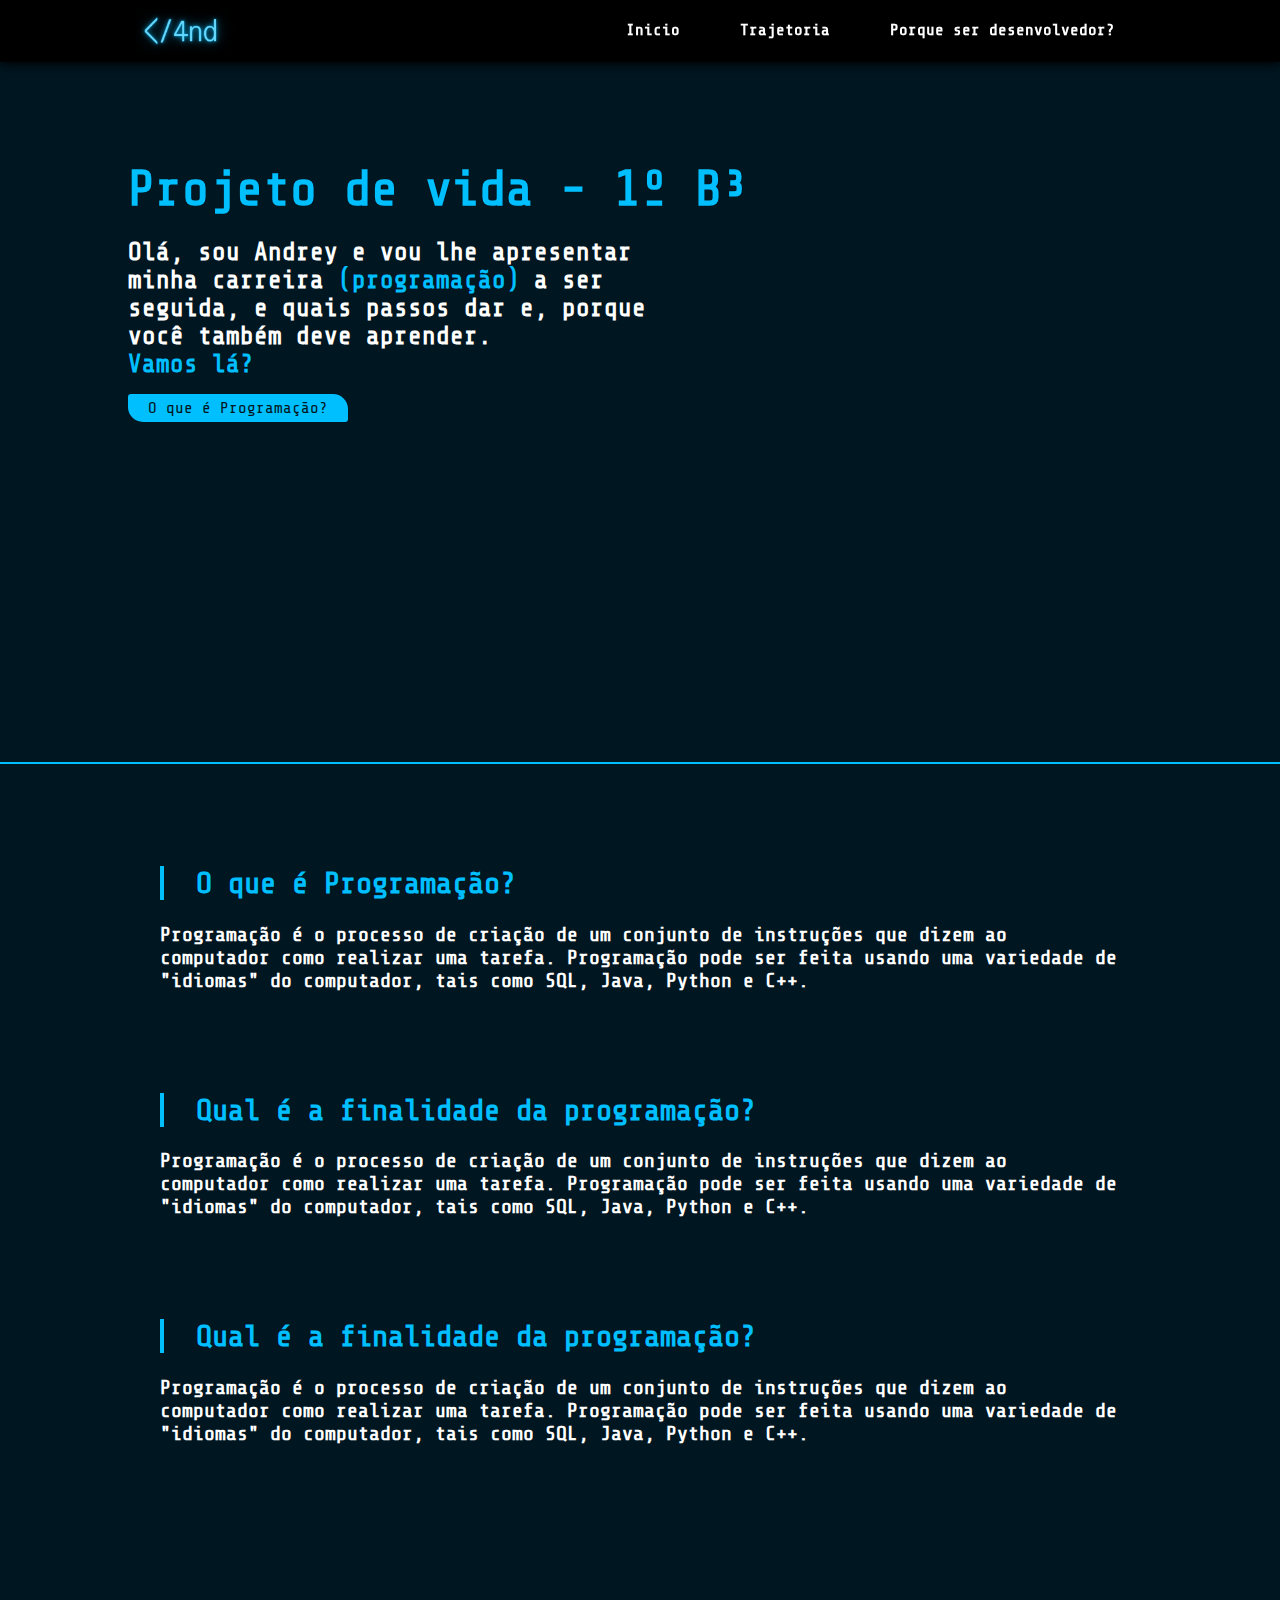
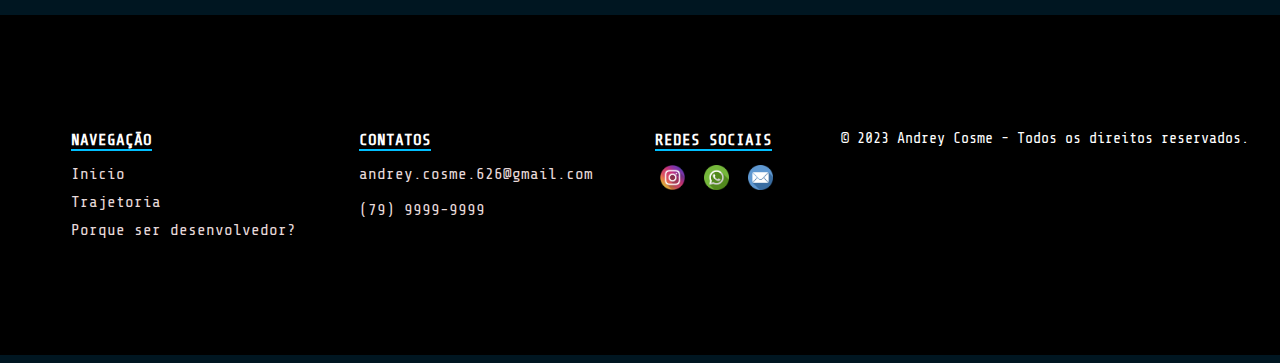
==== index.html @ e01db79d ":)" ====
<!DOCTYPE html>
<html lang="en">

<head>
  <meta charset="UTF-8">
  <meta name="viewport" content="width=device-width, initial-scale=1.0">
  <link rel="stylesheet" href="./assets/css/style.min.css">
  <title>Andrey - Inicio</title>
</head>

<body>
  <header class="container">
    <section class="row">
      <img src="./assets/images/4ndr3y.gif" alt="4ndr3y">
      <nav>
        <ul>
          <li>
            <a href="index.html">
              <b>
                Inicio
              </b>
            </a>
          </li>
          <li>
            <a href="trajetoria.html">
              <b>
                Trajetoria
              </b>
            </a>
          </li>
          <li>
            <a href="./porque-ser-dev.html">
              <b>
                Porque ser desenvolvedor?
              </b>
            </a>
          </li>
        </ul>
      </nav>
    </section>
  </header>

  <main class="container">
    <section class="row-flexbox">
      <div class="Background-home">
        <div class="group">
          <hgroup class="text">
            <h1>
              Projeto de vida - 1º B³
            </h1>
            <h2>
              Olá, sou Andrey e vou lhe apresentar minha carreira <a>(programação)</a> a ser seguida, e quais passos dar
              e, porque você também deve aprender.<br>
              <a>Vamos lá?</a>
            </h2>
            <a class="btn btn-blue" href="#ancora-1">
              O que é Programação?
            </a>
          </hgroup>
        </div>
      </div>
      <hgroup class="O-que-é-programação">
        <h1 id="ancora-1">
          <div></div>
          <a>
            &nbsp O que é Programação?
          </a>
        </h1>
        <h2>
          Programação é o processo de criação de um conjunto de instruções que dizem ao computador como realizar uma
          tarefa. Programação pode ser feita usando uma variedade de "idiomas" do computador, tais como SQL, Java,
          Python e C++.
        </h2>
      </hgroup>
      <hgroup class="Qual-finalidade">
        <h1>
          <a>
            &nbsp Qual é a finalidade da programação?
          </a>
        </h1>
        <h2>
          Programação é o processo de criação de um conjunto de instruções que dizem ao computador como realizar uma
          tarefa. Programação pode ser feita usando uma variedade de "idiomas" do computador, tais como SQL, Java,
          Python e C++.
        </h2>
      </hgroup>
      <hgroup class="Qual-finalidade">
        <h1>
          <a>
            &nbsp Qual é a finalidade da programação?
          </a>
        </h1>
        <h2>
          Programação é o processo de criação de um conjunto de instruções que dizem ao computador como realizar uma
          tarefa. Programação pode ser feita usando uma variedade de "idiomas" do computador, tais como SQL, Java,
          Python e C++.
        </h2>
      </hgroup>
    </section>
  </main>

  <footer class="container">
    <section class="row">
      <nav id="Navegation">
        <ul>
          <p><b>NAVEGAÇÃO</b></p>
          <li>
            <a href="./index.html">
              Inicio
            </a>
          </li>
          <li>
            <a href="./trajetoria.html">
              Trajetoria
            </a>
          </li>
          <li>
            <a href="./porque-ser-dev.html">
              Porque ser desenvolvedor?
            </a>
          </li>
        </ul>
      </nav>

      <!-- Contatos -->
      <div id="Contacts">
        <p><b>CONTATOS</b></p>
        <a href="Andrey.cosme.626@gmail.com">
          <p>andrey.cosme.626@gmail.com</p>
        </a>
        <a href="(79) 9999-9999">
          <p>(79) 9999-9999</p>
        </a>
      </div>
      <!-- Social media -->
      <div id="Social-media">

        <p><b>REDES SOCIAIS</b></p>

        <!-- Instagram -->
        <a href="https://www.instagram.com/l4ndr3y/">
          <img src="./assets/images/instagram.png" alt="Instagram">
        </a>
        <!-- Whstssapp -->
        <a>
          <img src="./assets/images/whatsapp.png" alt="Whstssapp">
        </a>
        <!-- Email -->
        <a>
          <img src="./assets/images/email.png" alt="Email">
        </a>
      </div>

      <!-- Copyright -->
      <div id="Copyright">
        <p>© 2023 Andrey Cosme - Todos os direitos reservados.</p>
      </div>
    </section>
  </footer>
</body>

</html>
---- assets/css/style.min.css ----
﻿@import"https://fonts.googleapis.com/css2?family=Nanum+Gothic+Coding:wght@400;700&display=swap";@import"https://fonts.googleapis.com/css2?family=Oswald:wght@200;300;400;500&family=Source+Sans+3:wght@200;300;400&display=swap";@import"https://fonts.googleapis.com/css2?family=Oswald:wght@200;300;400;500&family=Share+Tech+Mono&family=Source+Sans+3:wght@200;300;400&display=swap";header{margin:-8px}header section{z-index:1000;display:flex;justify-content:space-around;background-color:#000;align-items:center;position:fixed;width:100%;top:auto;box-shadow:0 2px 10px #000}header section img{width:150px}header section nav ul{display:flex;flex-direction:row}header section nav ul li{margin:0 10px;padding:5px 20px;background:none;font-family:"Share Tech Mono",monospace;border-bottom:2px solid}header section nav ul li:hover{border-bottom:2px solid;border-color:#00bfff;transition:all ease-in;transition-delay:.2s}header section nav ul a b{font-family:"Share Tech Mono",monospace;color:#fff}main{padding:70px 0;margin:0 -8px}main .row-flexbox{flex-direction:row !important;display:flexbox !important}main .row-flexbox .Background-home{background-image:url("https://www.vucx.de/sites/default/files/2020-02/frontend.jpg");background-size:cover;width:100%;height:700px;border-bottom:2px solid;border-color:#00bfff}main .row-flexbox .Background-home .group{display:flex;justify-content:flex-start;margin-left:10%;align-items:center;height:60%}main .row-flexbox .Background-home .group .text{color:#fff;display:block;align-items:center;justify-content:center}main .row-flexbox .Background-home .group .text h1{color:#00bfff;font-size:50px;margin-bottom:0;font-family:"Share Tech Mono",monospace}main .row-flexbox .Background-home .group .text h2{width:550px;font-size:25px;font-family:"Share Tech Mono",monospace}main .row-flexbox .Background-home .group .text h2 a{color:#00bfff;font-family:"Share Tech Mono",monospace}main .row-flexbox .O-que-é-programação{margin-left:auto;margin-right:auto;width:75%;font-family:"Share Tech Mono",monospace}main .row-flexbox .O-que-é-programação h1 div{display:flexbox;height:80px;width:auto}main .row-flexbox .O-que-é-programação h1 a{color:#00bfff;font-size:30px;border-left:4px solid;border-color:#00bfff}main .row-flexbox .O-que-é-programação h2{color:#fff;font-size:20px;margin-bottom:100px}main .row-flexbox .Qual-finalidade{margin-left:auto;margin-right:auto;width:75%;font-family:"Share Tech Mono",monospace}main .row-flexbox .Qual-finalidade h1 div{display:flexbox;height:80px;width:auto}main .row-flexbox .Qual-finalidade h1 a{color:#00bfff;font-size:30px;border-left:4px solid;border-color:#00bfff}main .row-flexbox .Qual-finalidade h2{color:#fff;font-size:20px;margin-bottom:100px}.btn{padding:5px 20px;background-color:#00bfff;font-family:"Share Tech Mono",monospace;color:#001621;border-radius:3px 15px}.btn:hover{background-color:#20afdf}footer section{z-index:1000;padding:100px 0;justify-content:space-around;background-color:#000;align-items:start;margin:0 -8px 0 -8px}footer section #Navegation ul p b{color:#fff;border-bottom:2px solid;border-color:#00bfff;font-family:"Share Tech Mono",monospace}footer section #Navegation ul li{margin:10px 0}footer section #Navegation ul li a{color:#e7dada}footer #Contacts p b{color:#fff;border-bottom:2px solid;border-color:#00bfff;font-family:"Share Tech Mono",monospace}footer #Contacts a p{color:#e7dada;border-bottom:2px solid;border-color:#000}footer #Social-media{flex-direction:column;align-items:center}footer #Social-media p b{color:#fff;border-bottom:2px solid;border-color:#00bfff;font-family:"Share Tech Mono",monospace}footer #Social-media a{margin:5px 5px}footer #Social-media a img{width:25px}footer #Copyright p{color:#fff;font-size:15px}*{list-style:none;text-decoration:none;font-family:"Oswald",sans-serif;font-family:"Source Sans 3",sans-serif;font-family:"Share Tech Mono",monospace}.container{display:flex;flex-direction:column}.row{display:flex;flex-direction:row}body{background-color:#001621}/*# sourceMappingURL=style.min.css.map */
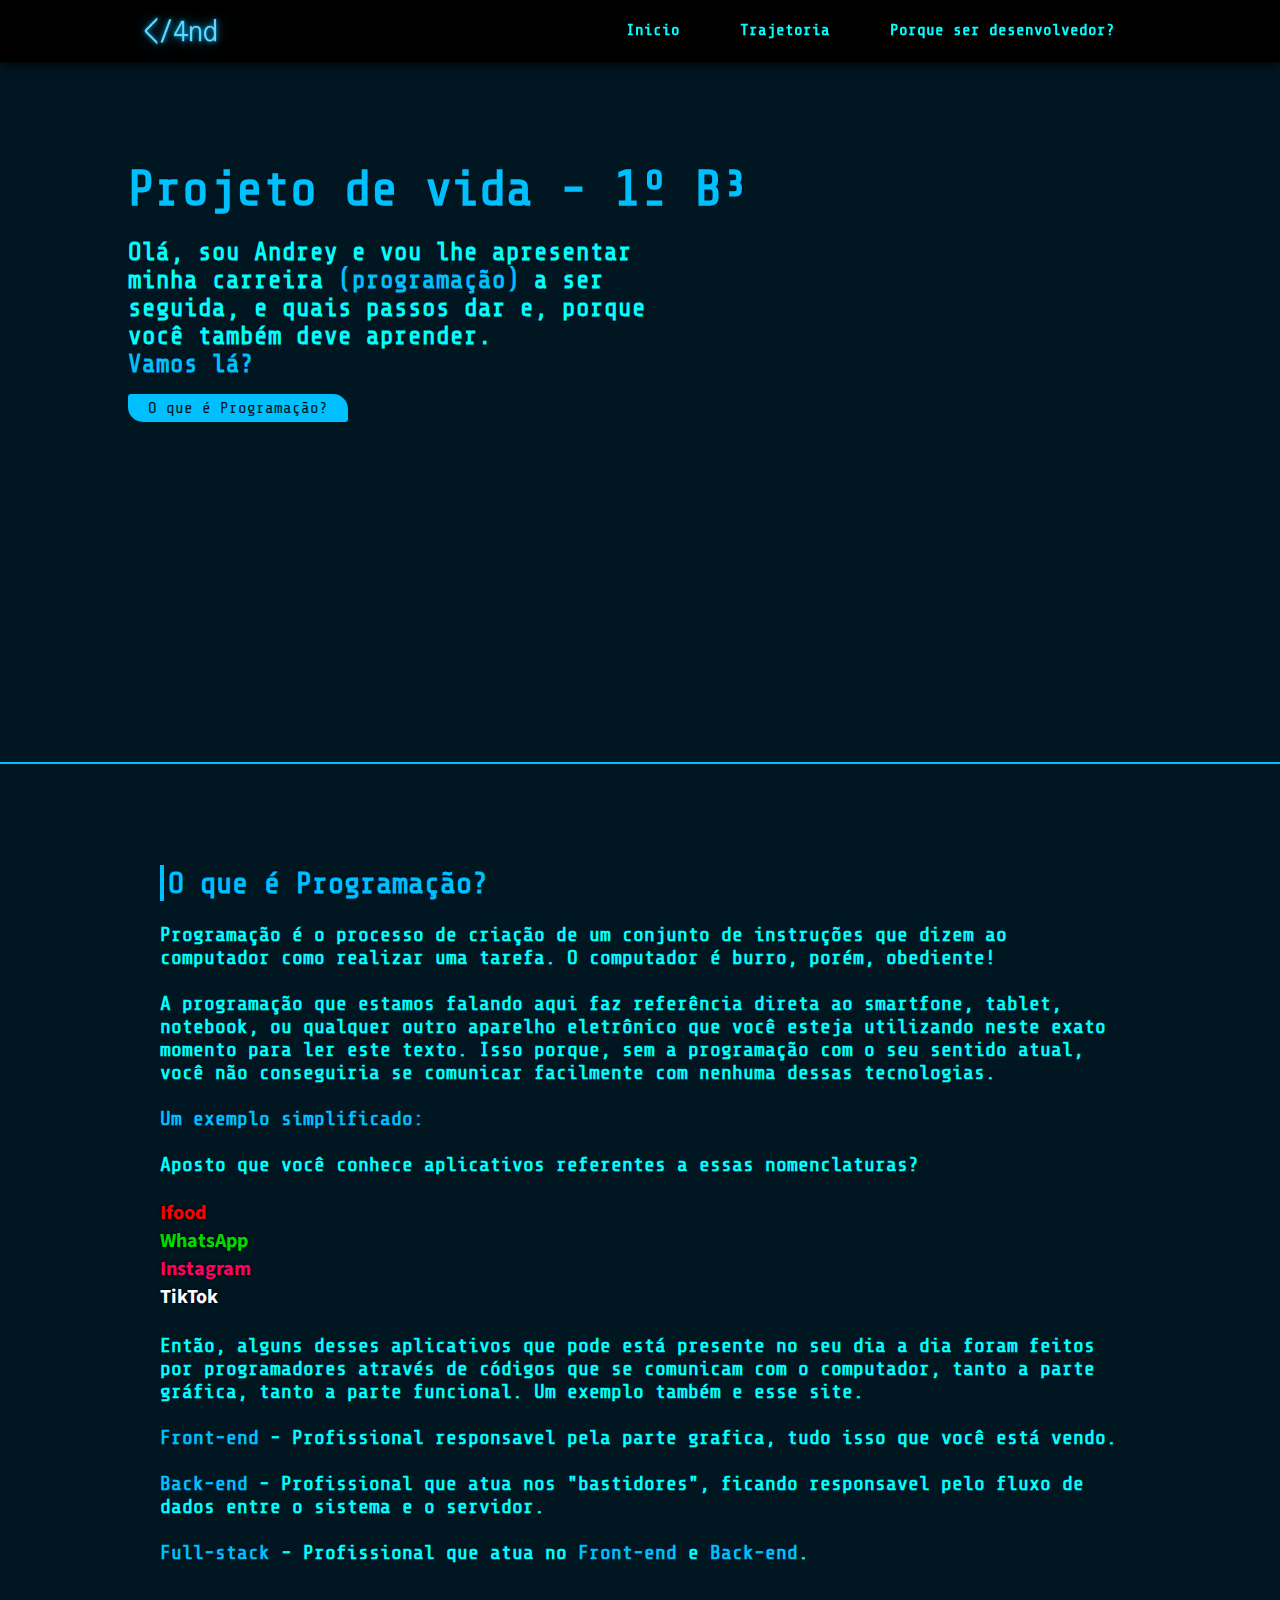
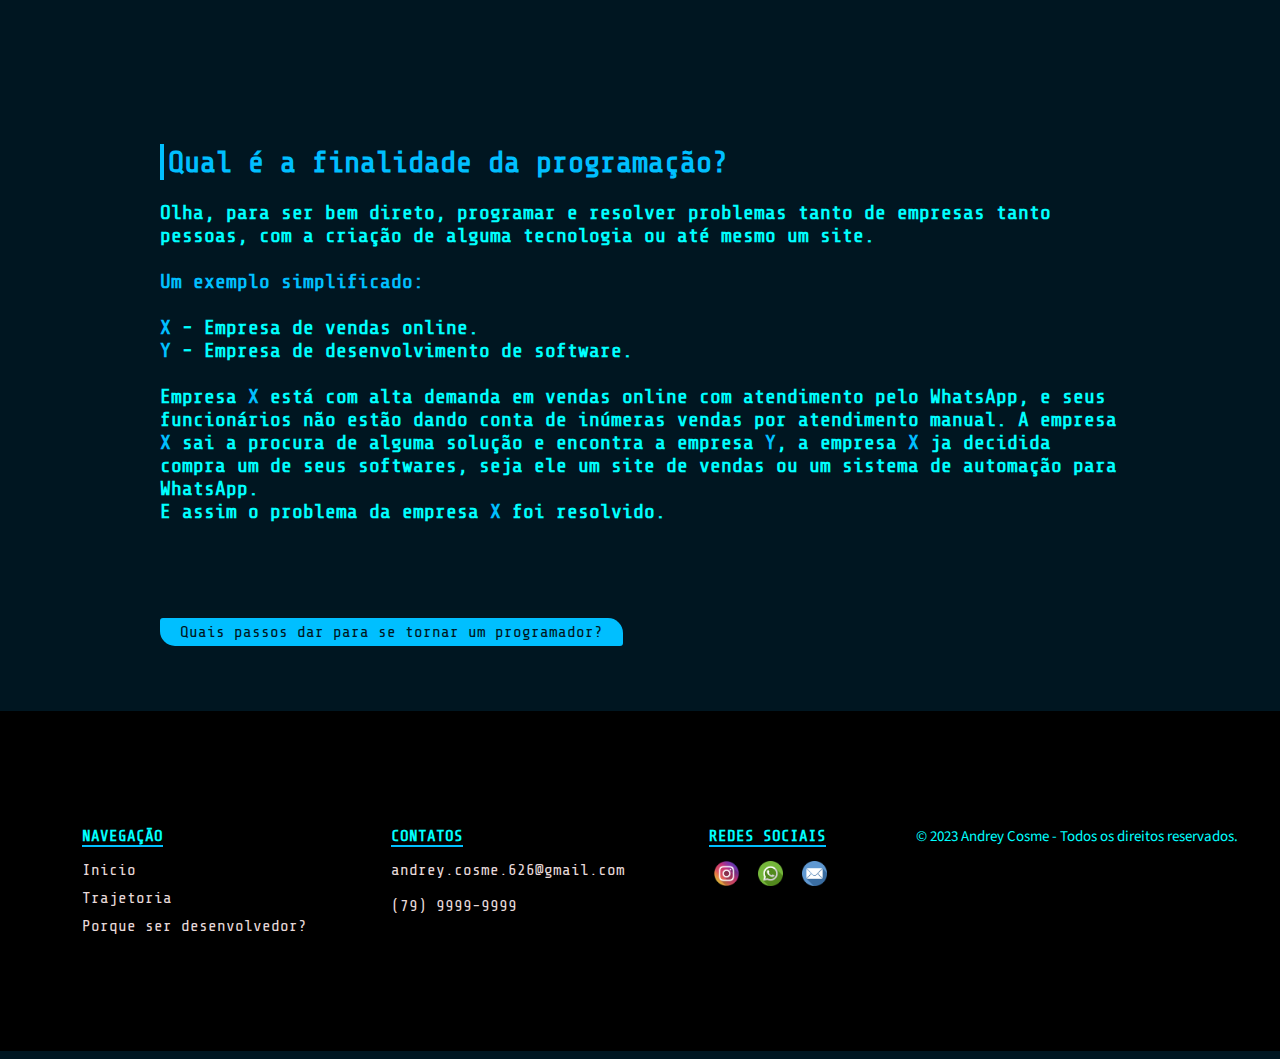
==== commit 0920d12f: "+ conteudos" ====
--- a/index.html
+++ b/index.html
@@ -1,11 +1,11 @@
 <!DOCTYPE html>
-<html lang="en">
+<html lang="pt-br">
 
 <head>
   <meta charset="UTF-8">
   <meta name="viewport" content="width=device-width, initial-scale=1.0">
   <link rel="stylesheet" href="./assets/css/style.min.css">
-  <title>Andrey - Inicio</title>
+  <title>Inicio</title>
 </head>
 
 <body>
@@ -42,9 +42,11 @@
 
   <main class="container">
     <section class="row-flexbox">
+
+      <!--Background initial -->
       <div class="Background-home">
         <div class="group">
-          <hgroup class="text">
+          <article class="text">
             <h1>
               Projeto de vida - 1º B³
             </h1>
@@ -56,46 +58,90 @@
             <a class="btn btn-blue" href="#ancora-1">
               O que é Programação?
             </a>
-          </hgroup>
+          </article>
         </div>
       </div>
-      <hgroup class="O-que-é-programação">
+
+      <!--O que é Programação?-->
+      <article class="O-que-é-programação">
         <h1 id="ancora-1">
-          <div></div>
-          <a>
-            &nbsp O que é Programação?
-          </a>
+          <div class="spacing"></div>
+          <div class="border-left">
+            <a>
+              O que é Programação?
+            </a>
+          </div>
         </h1>
         <h2>
           Programação é o processo de criação de um conjunto de instruções que dizem ao computador como realizar uma
-          tarefa. Programação pode ser feita usando uma variedade de "idiomas" do computador, tais como SQL, Java,
-          Python e C++.
-        </h2>
-      </hgroup>
-      <hgroup class="Qual-finalidade">
+          tarefa. O computador é burro, porém, obediente!<br>
+          <br>
+          A programação que estamos falando aqui faz referência direta ao smartfone, tablet, notebook, ou qualquer outro
+          aparelho eletrônico que você esteja utilizando neste exato momento para ler este texto. Isso porque, sem a
+          programação com o seu sentido atual, você não conseguiria se comunicar facilmente com nenhuma dessas
+          tecnologias.<br>
+          <br>
+          <a>Um exemplo simplificado:</a><br>
+          <br>
+          Aposto que você conhece aplicativos referentes a essas nomenclaturas?<br> <br>
+          <a class="Ifood">Ifood</a><br>
+          <a class="WhatsApp">WhatsApp</a><br>
+          <a class="Instagram">Instagram</a><br>
+          <a class="TikTok">TikTok</a><br>
+          <br>
+          Então, alguns desses aplicativos que pode está presente no seu dia a dia foram feitos por programadores
+          através de códigos que se comunicam com o computador, tanto a parte gráfica, tanto a parte funcional. Um
+          exemplo também e esse site.<br>
+          <br>
+          <a>Front-end</a> - Profissional responsavel pela parte grafica, tudo isso que você está vendo.<br>
+          <br>
+          <a>Back-end</a> - Profissional que atua nos "bastidores", ficando responsavel pelo fluxo de dados
+          entre o sistema e o servidor.<br>
+          <br>
+          <a>Full-stack</a> - Profissional que atua no <a>Front-end</a> e <a>Back-end</a>.
+      </article>
+
+
+      <!--Qual é a finalidade da programação?-->
+      <article class="Qual-finalidade">
         <h1>
-          <a>
-            &nbsp Qual é a finalidade da programação?
-          </a>
+          <div class="spacing"></div>
+          <div class="border-left">
+            <a>
+              Qual é a finalidade da programação?
+            </a>
+          </div>
         </h1>
         <h2>
-          Programação é o processo de criação de um conjunto de instruções que dizem ao computador como realizar uma
-          tarefa. Programação pode ser feita usando uma variedade de "idiomas" do computador, tais como SQL, Java,
-          Python e C++.
+          Olha, para ser bem direto, programar e resolver problemas tanto de empresas tanto pessoas, com a criação de
+          alguma tecnologia ou até mesmo um site.<br>
+          <br>
+          <a>Um exemplo simplificado:</a><br>
+          <br>
+          <a>X</a> - Empresa de vendas online.<br>
+          <a>Y</a> - Empresa de desenvolvimento de software.<br>
+          <br>
+          Empresa <a>X</a> está com alta demanda em vendas online com atendimento pelo WhatsApp, e seus funcionários
+          não
+          estão dando
+          conta de inúmeras vendas por atendimento manual. A empresa <a>X</a> sai a procura de alguma solução e
+          encontra a
+          empresa <a>Y</a>, a empresa <a>X</a> ja decidida compra um de seus softwares, seja ele um site de vendas
+          ou um sistema de
+          automação para
+          WhatsApp.<br>
+          E assim o problema da empresa <a>X</a> foi resolvido.<br>
         </h2>
-      </hgroup>
-      <hgroup class="Qual-finalidade">
-        <h1>
-          <a>
-            &nbsp Qual é a finalidade da programação?
-          </a>
-        </h1>
-        <h2>
-          Programação é o processo de criação de um conjunto de instruções que dizem ao computador como realizar uma
-          tarefa. Programação pode ser feita usando uma variedade de "idiomas" do computador, tais como SQL, Java,
-          Python e C++.
-        </h2>
-      </hgroup>
+        <a class="btn btn-blue" href="./trajetoria.html">
+          Quais passos dar para se tornar um programador?
+        </a>
+      </article>
+
+      <aricle>
+
+      </aricle>
+
+
     </section>
   </main>
 
--- a/assets/css/style.min.css
+++ b/assets/css/style.min.css
@@ -1 +1 @@
-﻿@import"https://fonts.googleapis.com/css2?family=Nanum+Gothic+Coding:wght@400;700&display=swap";@import"https://fonts.googleapis.com/css2?family=Oswald:wght@200;300;400;500&family=Source+Sans+3:wght@200;300;400&display=swap";@import"https://fonts.googleapis.com/css2?family=Oswald:wght@200;300;400;500&family=Share+Tech+Mono&family=Source+Sans+3:wght@200;300;400&display=swap";header{margin:-8px}header section{z-index:1000;display:flex;justify-content:space-around;background-color:#000;align-items:center;position:fixed;width:100%;top:auto;box-shadow:0 2px 10px #000}header section img{width:150px}header section nav ul{display:flex;flex-direction:row}header section nav ul li{margin:0 10px;padding:5px 20px;background:none;font-family:"Share Tech Mono",monospace;border-bottom:2px solid}header section nav ul li:hover{border-bottom:2px solid;border-color:#00bfff;transition:all ease-in;transition-delay:.2s}header section nav ul a b{font-family:"Share Tech Mono",monospace;color:#fff}main{padding:70px 0;margin:0 -8px}main .row-flexbox{flex-direction:row !important;display:flexbox !important}main .row-flexbox .Background-home{background-image:url("https://www.vucx.de/sites/default/files/2020-02/frontend.jpg");background-size:cover;width:100%;height:700px;border-bottom:2px solid;border-color:#00bfff}main .row-flexbox .Background-home .group{display:flex;justify-content:flex-start;margin-left:10%;align-items:center;height:60%}main .row-flexbox .Background-home .group .text{color:#fff;display:block;align-items:center;justify-content:center}main .row-flexbox .Background-home .group .text h1{color:#00bfff;font-size:50px;margin-bottom:0;font-family:"Share Tech Mono",monospace}main .row-flexbox .Background-home .group .text h2{width:550px;font-size:25px;font-family:"Share Tech Mono",monospace}main .row-flexbox .Background-home .group .text h2 a{color:#00bfff;font-family:"Share Tech Mono",monospace}main .row-flexbox .O-que-é-programação{margin-left:auto;margin-right:auto;width:75%;font-family:"Share Tech Mono",monospace}main .row-flexbox .O-que-é-programação h1 div{display:flexbox;height:80px;width:auto}main .row-flexbox .O-que-é-programação h1 a{color:#00bfff;font-size:30px;border-left:4px solid;border-color:#00bfff}main .row-flexbox .O-que-é-programação h2{color:#fff;font-size:20px;margin-bottom:100px}main .row-flexbox .Qual-finalidade{margin-left:auto;margin-right:auto;width:75%;font-family:"Share Tech Mono",monospace}main .row-flexbox .Qual-finalidade h1 div{display:flexbox;height:80px;width:auto}main .row-flexbox .Qual-finalidade h1 a{color:#00bfff;font-size:30px;border-left:4px solid;border-color:#00bfff}main .row-flexbox .Qual-finalidade h2{color:#fff;font-size:20px;margin-bottom:100px}.btn{padding:5px 20px;background-color:#00bfff;font-family:"Share Tech Mono",monospace;color:#001621;border-radius:3px 15px}.btn:hover{background-color:#20afdf}footer section{z-index:1000;padding:100px 0;justify-content:space-around;background-color:#000;align-items:start;margin:0 -8px 0 -8px}footer section #Navegation ul p b{color:#fff;border-bottom:2px solid;border-color:#00bfff;font-family:"Share Tech Mono",monospace}footer section #Navegation ul li{margin:10px 0}footer section #Navegation ul li a{color:#e7dada}footer #Contacts p b{color:#fff;border-bottom:2px solid;border-color:#00bfff;font-family:"Share Tech Mono",monospace}footer #Contacts a p{color:#e7dada;border-bottom:2px solid;border-color:#000}footer #Social-media{flex-direction:column;align-items:center}footer #Social-media p b{color:#fff;border-bottom:2px solid;border-color:#00bfff;font-family:"Share Tech Mono",monospace}footer #Social-media a{margin:5px 5px}footer #Social-media a img{width:25px}footer #Copyright p{color:#fff;font-size:15px}*{list-style:none;text-decoration:none;font-family:"Oswald",sans-serif;font-family:"Source Sans 3",sans-serif;font-family:"Share Tech Mono",monospace}.container{display:flex;flex-direction:column}.row{display:flex;flex-direction:row}body{background-color:#001621}/*# sourceMappingURL=style.min.css.map */
+﻿@import"https://fonts.googleapis.com/css2?family=Nanum+Gothic+Coding:wght@400;700&display=swap";@import"https://fonts.googleapis.com/css2?family=Oswald:wght@200;300;400;500&family=Source+Sans+3:wght@200;300;400&display=swap";@import"https://fonts.googleapis.com/css2?family=Oswald:wght@200;300;400;500&family=Share+Tech+Mono&family=Source+Sans+3:wght@200;300;400&display=swap";header{margin:-8px}header section{z-index:1000;display:flex;justify-content:space-around;background-color:#000;align-items:center;position:fixed;width:100%;top:auto;box-shadow:0 2px 10px #000}header section img{width:150px}header section nav ul{display:flex;flex-direction:row}header section nav ul li{margin:0 10px;padding:5px 20px;background:rgba(0,0,0,0);font-family:"Share Tech Mono",monospace;border-bottom:2px solid}header section nav ul li:hover{border-bottom:2px solid;border-color:#00bfff;transition:all ease-in;transition-delay:.2s}header section nav ul a b{font-family:"Share Tech Mono",monospace;color:aqua}main{padding:70px 0;margin:0 -8px}main .row-flexbox{flex-direction:row !important;display:flexbox !important}main .row-flexbox .Background-home{background-image:url("https://www.vucx.de/sites/default/files/2020-02/frontend.jpg");background-size:cover;width:100%;height:700px;border-bottom:2px solid;border-color:#00bfff}main .row-flexbox .Background-home .group{display:flex;justify-content:flex-start;margin-left:10%;align-items:center;height:60%}main .row-flexbox .Background-home .group .text{color:aqua;display:block;align-items:center;justify-content:center}main .row-flexbox .Background-home .group .text h1{color:#00bfff;font-size:50px;margin-bottom:0;font-family:"Share Tech Mono",monospace}main .row-flexbox .Background-home .group .text h2{width:550px;font-size:25px;font-family:"Share Tech Mono",monospace}main .row-flexbox .Background-home .group .text h2 a{color:#00bfff;font-family:"Share Tech Mono",monospace}main .row-flexbox{flex-direction:row !important;display:flexbox !important}main .row-flexbox .Background-trajectory{background-image:linear-gradient(to left, transparent 0%, #001621 80%),url("https://w.forfun.com/fetch/97/97a8a744b24fd50e2bb9309886db4401.jpeg");width:100%;height:700px;border-bottom:2px solid;border-color:#00bfff}main .row-flexbox .Background-trajectory .group{display:flex;justify-content:flex-start;margin-left:10%;align-items:center;height:60%}main .row-flexbox .Background-trajectory .group .text{color:aqua;display:block;align-items:center;justify-content:center}main .row-flexbox .Background-trajectory .group .text h1{color:#00bfff;width:500px;font-size:50px;margin-bottom:0;font-family:"Share Tech Mono",monospace}main .row-flexbox .Background-trajectory .group .text h2{width:550px;font-size:25px;font-family:"Share Tech Mono",monospace}main .row-flexbox .Background-trajectory .group .text h2 a{color:#00bfff;font-family:"Share Tech Mono",monospace}main .row-flexbox{flex-direction:row !important;display:flexbox !important}main .row-flexbox .Background-porque-ser-dev{background-image:linear-gradient(to left, transparent 0%, #001621 90%),url(https://png.pngtree.com/thumb_back/fw800/background/20230408/pngtree-artificial-intelligence-technology-background-image_2163974.jpg);background-size:cover;width:100%;height:700px;border-bottom:2px solid;border-color:#00bfff}main .row-flexbox .Background-porque-ser-dev .group{display:flex;justify-content:flex-start;margin-left:10%;align-items:center;height:60%}main .row-flexbox .Background-porque-ser-dev .group .text{color:aqua;display:block;align-items:center;justify-content:center}main .row-flexbox .Background-porque-ser-dev .group .text h1{color:#00bfff;width:500px;font-size:50px;margin-bottom:0;font-family:"Share Tech Mono",monospace}main .row-flexbox .Background-porque-ser-dev .group .text h2{width:550px;font-size:25px;font-family:"Share Tech Mono",monospace}main .row-flexbox .Background-porque-ser-dev .group .text h2 a{color:#00bfff;font-family:"Share Tech Mono",monospace}main .O-que-é-programação{margin-left:auto;margin-right:auto;width:75%;font-family:"Share Tech Mono",monospace}main .O-que-é-programação h1 .spacing{display:flexbox;height:80px;width:auto}main .O-que-é-programação h1 .border-left{border-left:4px solid;border-color:#00bfff}main .O-que-é-programação h1 .border-left a{color:#00bfff;font-size:30px;margin-left:4px}main .O-que-é-programação h2{color:aqua;font-size:20px;margin-bottom:100px}main .O-que-é-programação h2 a{color:#00bfff}main .O-que-é-programação h2 .Background-pergunta{padding:10px 10px;background-color:#000;border-radius:0 10px;border:1px solid;border-color:#00bfff;font-style:italic}main .O-que-é-programação .Ifood{color:red;text-shadow:0 0 3px #000;font-family:"Source Sans 3",sans-serif}main .O-que-é-programação .WhatsApp{color:#00d800;text-shadow:0 0 3px #000;font-family:"Source Sans 3",sans-serif}main .O-que-é-programação .Instagram{color:#ff0062;text-shadow:0 0 3px #000;font-family:"Source Sans 3",sans-serif}main .O-que-é-programação .TikTok{color:#fff;text-shadow:0 0 3px #000;font-family:"Source Sans 3",sans-serif}main .Qual-finalidade{margin-left:auto;margin-right:auto;width:75%;font-family:"Share Tech Mono",monospace}main .Qual-finalidade h1 .spacing{display:flexbox;height:80px;width:auto}main .Qual-finalidade h1 .border-left{border-left:4px solid;border-color:#00bfff}main .Qual-finalidade h1 .border-left a{color:#00bfff;font-size:30px;margin-left:4px}main .Qual-finalidade h2{color:aqua;font-size:20px;margin-bottom:100px}main .Qual-finalidade h2 a{color:#00bfff}main .Qual-finalidade h2 .Background-pergunta{padding:10px 10px;background-color:#000;border-radius:0 10px;border:1px solid;border-color:#00bfff;font-style:italic}main .Logica-de-programacao{margin-left:auto;margin-right:auto;width:75%;font-family:"Share Tech Mono",monospace}main .Logica-de-programacao h1 .spacing{display:flexbox;height:80px;width:auto}main .Logica-de-programacao h1 .border-left{border-left:4px solid;border-color:#00bfff}main .Logica-de-programacao h1 .border-left a{color:#00bfff;font-size:30px;margin-left:4px}main .Logica-de-programacao h2{color:aqua;font-size:20px;margin-bottom:100px}main .Logica-de-programacao h2 a{color:#00bfff}main .Logica-de-programacao h2 .Background-pergunta{padding:10px 10px;background-color:#000;border-radius:0 10px;border:1px solid;border-color:#00bfff;font-style:italic}main .Areas-da-programacao{margin-left:auto;margin-right:auto;width:75%;font-family:"Share Tech Mono",monospace}main .Areas-da-programacao h1 .spacing{display:flexbox;height:80px;width:auto}main .Areas-da-programacao h1 .border-left{border-left:4px solid;border-color:#00bfff}main .Areas-da-programacao h1 .border-left a{color:#00bfff;font-size:30px;margin-left:4px}main .Areas-da-programacao h2{color:aqua;font-size:20px;margin-bottom:100px}main .Areas-da-programacao h2 a{color:#00bfff}main .Areas-da-programacao h2 .Background-pergunta{padding:10px 10px;background-color:#000;border-radius:0 10px;border:1px solid;border-color:#00bfff;font-style:italic}main .Escolher-uma-linguagem{margin-left:auto;margin-right:auto;width:75%;font-family:"Share Tech Mono",monospace}main .Escolher-uma-linguagem h1 .spacing{display:flexbox;height:80px;width:auto}main .Escolher-uma-linguagem h1 .border-left{border-left:4px solid;border-color:#00bfff}main .Escolher-uma-linguagem h1 .border-left a{color:#00bfff;font-size:30px;margin-left:4px}main .Escolher-uma-linguagem h2{color:aqua;font-size:20px;margin-bottom:100px}main .Escolher-uma-linguagem h2 a{color:#00bfff}main .Escolher-uma-linguagem h2 .Background-pergunta{padding:10px 10px;background-color:#000;border-radius:0 10px;border:1px solid;border-color:#00bfff;font-style:italic}main .Praticar{margin-left:auto;margin-right:auto;width:75%;font-family:"Share Tech Mono",monospace}main .Praticar h1 .spacing{display:flexbox;height:80px;width:auto}main .Praticar h1 .border-left{border-left:4px solid;border-color:#00bfff}main .Praticar h1 .border-left a{color:#00bfff;font-size:30px;margin-left:4px}main .Praticar h2{color:aqua;font-size:20px;margin-bottom:100px}main .Praticar h2 a{color:#00bfff}main .Praticar h2 .Background-pergunta{padding:10px 10px;background-color:#000;border-radius:0 10px;border:1px solid;border-color:#00bfff;font-style:italic}.btn{padding:5px 20px;background-color:#00bfff;font-family:"Share Tech Mono",monospace;color:#001621;border-radius:3px 15px}.btn:hover{background-color:#20afdf}footer section{z-index:1000;padding:100px 0;justify-content:space-around;background-color:#000;align-items:start;margin:0 -8px 0 -8px}footer section #Navegation ul p b{color:aqua;border-bottom:2px solid;border-color:#00bfff;font-family:"Share Tech Mono",monospace}footer section #Navegation ul li{margin:10px 0}footer section #Navegation ul li a{color:#e7dada}footer #Contacts p b{color:aqua;border-bottom:2px solid;border-color:#00bfff;font-family:"Share Tech Mono",monospace}footer #Contacts a p{color:#e7dada;border-bottom:2px solid;border-color:#000}footer #Social-media{flex-direction:column;align-items:center}footer #Social-media p b{color:aqua;border-bottom:2px solid;border-color:#00bfff;font-family:"Share Tech Mono",monospace}footer #Social-media a{margin:5px 5px}footer #Social-media a img{width:25px}footer #Copyright p{color:aqua;font-size:15px;font-family:"Source Sans 3",sans-serif}*{list-style:none;text-decoration:none;font-family:"Oswald",sans-serif;font-family:"Source Sans 3",sans-serif;font-family:"Share Tech Mono",monospace}.container{display:flex;flex-direction:column}.row{display:flex;flex-direction:row}body{background-color:#001621}/*# sourceMappingURL=style.min.css.map */
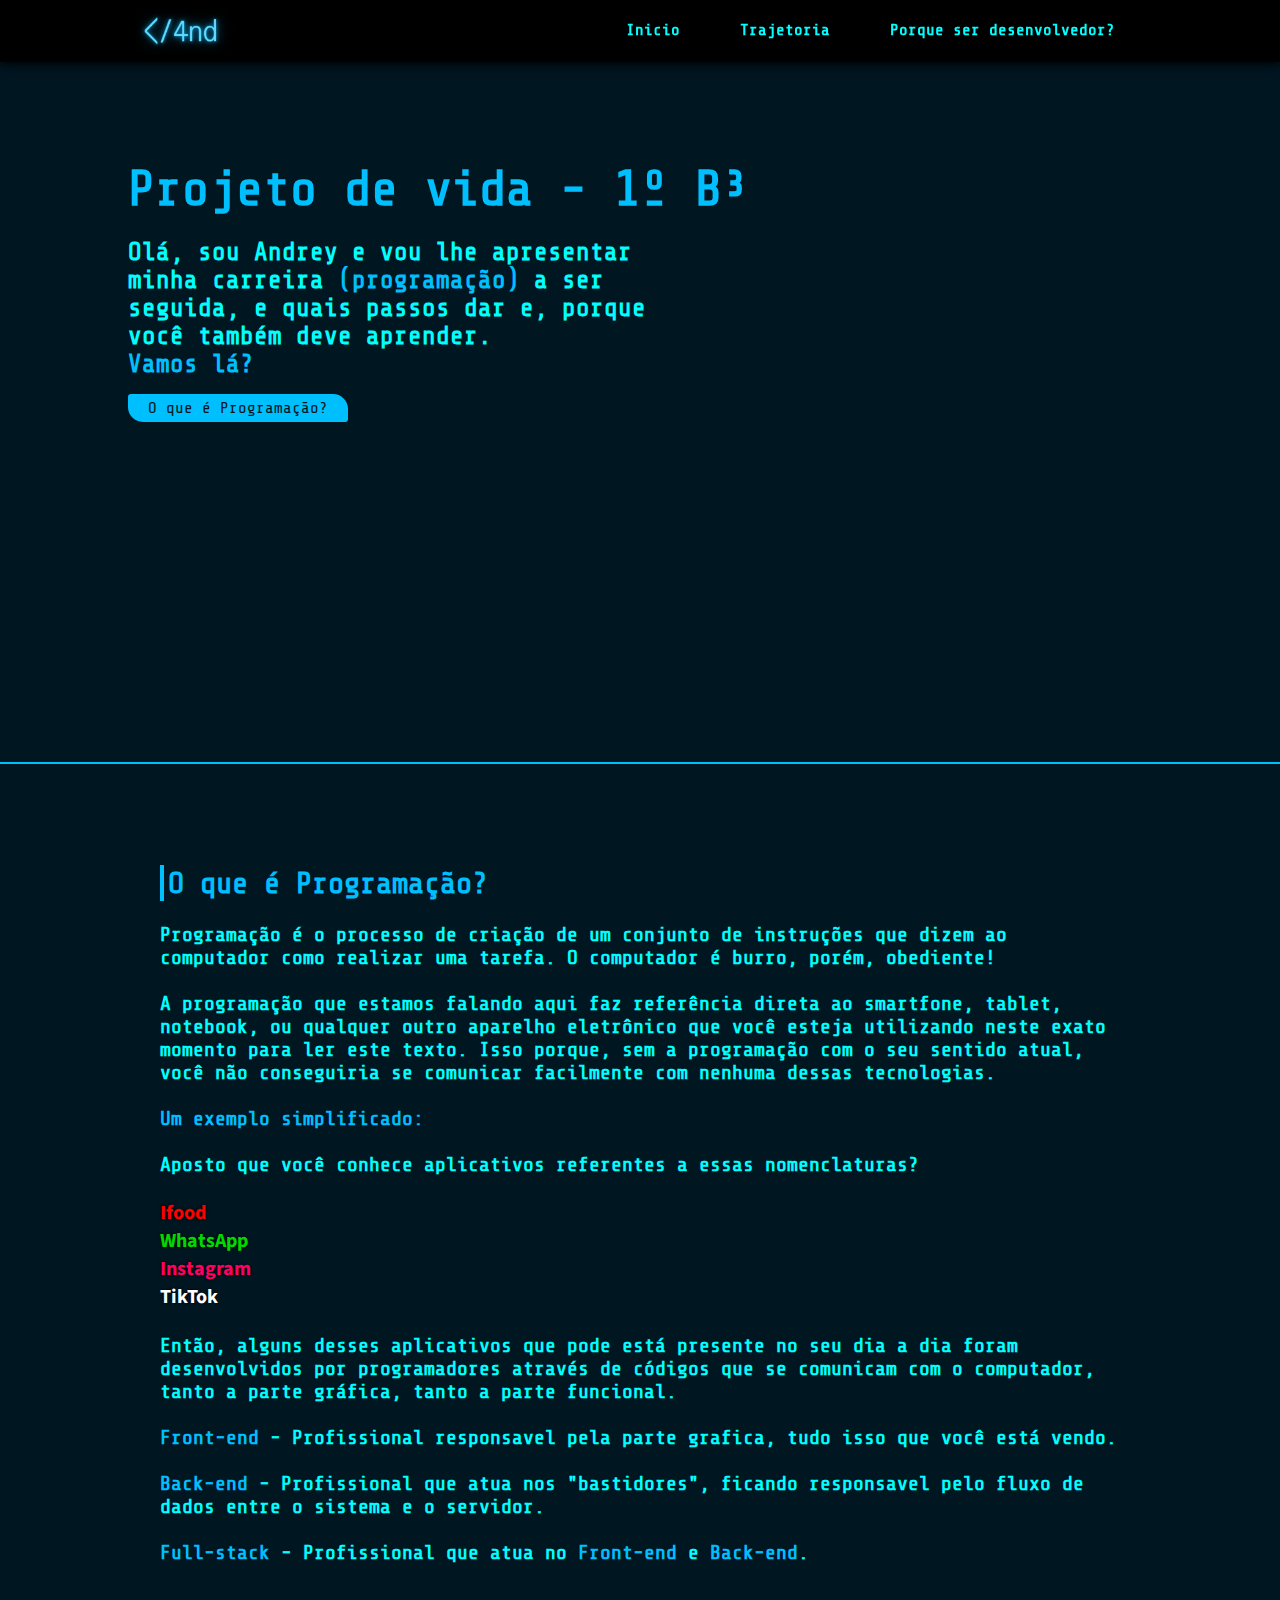
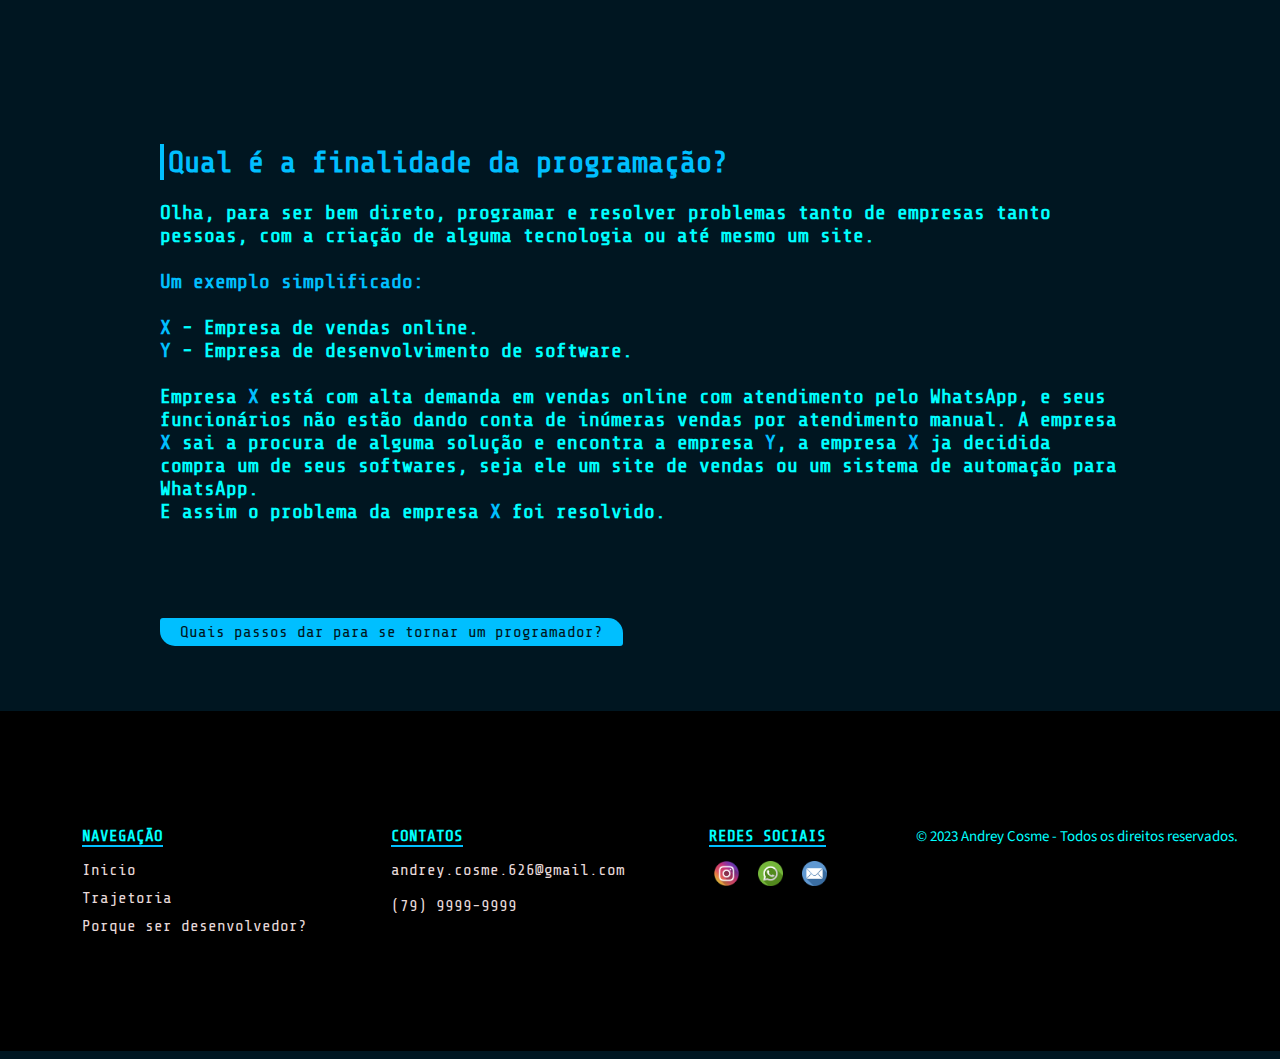
==== commit 7b36c39b: "Projetin" ====
--- a/index.html
+++ b/index.html
@@ -89,9 +89,8 @@
           <a class="Instagram">Instagram</a><br>
           <a class="TikTok">TikTok</a><br>
           <br>
-          Então, alguns desses aplicativos que pode está presente no seu dia a dia foram feitos por programadores
-          através de códigos que se comunicam com o computador, tanto a parte gráfica, tanto a parte funcional. Um
-          exemplo também e esse site.<br>
+          Então, alguns desses aplicativos que pode está presente no seu dia a dia foram desenvolvidos por programadores
+          através de códigos que se comunicam com o computador, tanto a parte gráfica, tanto a parte funcional.<br>
           <br>
           <a>Front-end</a> - Profissional responsavel pela parte grafica, tudo isso que você está vendo.<br>
           <br>
--- a/assets/css/style.min.css
+++ b/assets/css/style.min.css
@@ -1 +1 @@
-﻿@import"https://fonts.googleapis.com/css2?family=Nanum+Gothic+Coding:wght@400;700&display=swap";@import"https://fonts.googleapis.com/css2?family=Oswald:wght@200;300;400;500&family=Source+Sans+3:wght@200;300;400&display=swap";@import"https://fonts.googleapis.com/css2?family=Oswald:wght@200;300;400;500&family=Share+Tech+Mono&family=Source+Sans+3:wght@200;300;400&display=swap";header{margin:-8px}header section{z-index:1000;display:flex;justify-content:space-around;background-color:#000;align-items:center;position:fixed;width:100%;top:auto;box-shadow:0 2px 10px #000}header section img{width:150px}header section nav ul{display:flex;flex-direction:row}header section nav ul li{margin:0 10px;padding:5px 20px;background:rgba(0,0,0,0);font-family:"Share Tech Mono",monospace;border-bottom:2px solid}header section nav ul li:hover{border-bottom:2px solid;border-color:#00bfff;transition:all ease-in;transition-delay:.2s}header section nav ul a b{font-family:"Share Tech Mono",monospace;color:aqua}main{padding:70px 0;margin:0 -8px}main .row-flexbox{flex-direction:row !important;display:flexbox !important}main .row-flexbox .Background-home{background-image:url("https://www.vucx.de/sites/default/files/2020-02/frontend.jpg");background-size:cover;width:100%;height:700px;border-bottom:2px solid;border-color:#00bfff}main .row-flexbox .Background-home .group{display:flex;justify-content:flex-start;margin-left:10%;align-items:center;height:60%}main .row-flexbox .Background-home .group .text{color:aqua;display:block;align-items:center;justify-content:center}main .row-flexbox .Background-home .group .text h1{color:#00bfff;font-size:50px;margin-bottom:0;font-family:"Share Tech Mono",monospace}main .row-flexbox .Background-home .group .text h2{width:550px;font-size:25px;font-family:"Share Tech Mono",monospace}main .row-flexbox .Background-home .group .text h2 a{color:#00bfff;font-family:"Share Tech Mono",monospace}main .row-flexbox{flex-direction:row !important;display:flexbox !important}main .row-flexbox .Background-trajectory{background-image:linear-gradient(to left, transparent 0%, #001621 80%),url("https://w.forfun.com/fetch/97/97a8a744b24fd50e2bb9309886db4401.jpeg");width:100%;height:700px;border-bottom:2px solid;border-color:#00bfff}main .row-flexbox .Background-trajectory .group{display:flex;justify-content:flex-start;margin-left:10%;align-items:center;height:60%}main .row-flexbox .Background-trajectory .group .text{color:aqua;display:block;align-items:center;justify-content:center}main .row-flexbox .Background-trajectory .group .text h1{color:#00bfff;width:500px;font-size:50px;margin-bottom:0;font-family:"Share Tech Mono",monospace}main .row-flexbox .Background-trajectory .group .text h2{width:550px;font-size:25px;font-family:"Share Tech Mono",monospace}main .row-flexbox .Background-trajectory .group .text h2 a{color:#00bfff;font-family:"Share Tech Mono",monospace}main .row-flexbox{flex-direction:row !important;display:flexbox !important}main .row-flexbox .Background-porque-ser-dev{background-image:linear-gradient(to left, transparent 0%, #001621 90%),url(https://png.pngtree.com/thumb_back/fw800/background/20230408/pngtree-artificial-intelligence-technology-background-image_2163974.jpg);background-size:cover;width:100%;height:700px;border-bottom:2px solid;border-color:#00bfff}main .row-flexbox .Background-porque-ser-dev .group{display:flex;justify-content:flex-start;margin-left:10%;align-items:center;height:60%}main .row-flexbox .Background-porque-ser-dev .group .text{color:aqua;display:block;align-items:center;justify-content:center}main .row-flexbox .Background-porque-ser-dev .group .text h1{color:#00bfff;width:500px;font-size:50px;margin-bottom:0;font-family:"Share Tech Mono",monospace}main .row-flexbox .Background-porque-ser-dev .group .text h2{width:550px;font-size:25px;font-family:"Share Tech Mono",monospace}main .row-flexbox .Background-porque-ser-dev .group .text h2 a{color:#00bfff;font-family:"Share Tech Mono",monospace}main .O-que-é-programação{margin-left:auto;margin-right:auto;width:75%;font-family:"Share Tech Mono",monospace}main .O-que-é-programação h1 .spacing{display:flexbox;height:80px;width:auto}main .O-que-é-programação h1 .border-left{border-left:4px solid;border-color:#00bfff}main .O-que-é-programação h1 .border-left a{color:#00bfff;font-size:30px;margin-left:4px}main .O-que-é-programação h2{color:aqua;font-size:20px;margin-bottom:100px}main .O-que-é-programação h2 a{color:#00bfff}main .O-que-é-programação h2 .Background-pergunta{padding:10px 10px;background-color:#000;border-radius:0 10px;border:1px solid;border-color:#00bfff;font-style:italic}main .O-que-é-programação .Ifood{color:red;text-shadow:0 0 3px #000;font-family:"Source Sans 3",sans-serif}main .O-que-é-programação .WhatsApp{color:#00d800;text-shadow:0 0 3px #000;font-family:"Source Sans 3",sans-serif}main .O-que-é-programação .Instagram{color:#ff0062;text-shadow:0 0 3px #000;font-family:"Source Sans 3",sans-serif}main .O-que-é-programação .TikTok{color:#fff;text-shadow:0 0 3px #000;font-family:"Source Sans 3",sans-serif}main .Qual-finalidade{margin-left:auto;margin-right:auto;width:75%;font-family:"Share Tech Mono",monospace}main .Qual-finalidade h1 .spacing{display:flexbox;height:80px;width:auto}main .Qual-finalidade h1 .border-left{border-left:4px solid;border-color:#00bfff}main .Qual-finalidade h1 .border-left a{color:#00bfff;font-size:30px;margin-left:4px}main .Qual-finalidade h2{color:aqua;font-size:20px;margin-bottom:100px}main .Qual-finalidade h2 a{color:#00bfff}main .Qual-finalidade h2 .Background-pergunta{padding:10px 10px;background-color:#000;border-radius:0 10px;border:1px solid;border-color:#00bfff;font-style:italic}main .Logica-de-programacao{margin-left:auto;margin-right:auto;width:75%;font-family:"Share Tech Mono",monospace}main .Logica-de-programacao h1 .spacing{display:flexbox;height:80px;width:auto}main .Logica-de-programacao h1 .border-left{border-left:4px solid;border-color:#00bfff}main .Logica-de-programacao h1 .border-left a{color:#00bfff;font-size:30px;margin-left:4px}main .Logica-de-programacao h2{color:aqua;font-size:20px;margin-bottom:100px}main .Logica-de-programacao h2 a{color:#00bfff}main .Logica-de-programacao h2 .Background-pergunta{padding:10px 10px;background-color:#000;border-radius:0 10px;border:1px solid;border-color:#00bfff;font-style:italic}main .Areas-da-programacao{margin-left:auto;margin-right:auto;width:75%;font-family:"Share Tech Mono",monospace}main .Areas-da-programacao h1 .spacing{display:flexbox;height:80px;width:auto}main .Areas-da-programacao h1 .border-left{border-left:4px solid;border-color:#00bfff}main .Areas-da-programacao h1 .border-left a{color:#00bfff;font-size:30px;margin-left:4px}main .Areas-da-programacao h2{color:aqua;font-size:20px;margin-bottom:100px}main .Areas-da-programacao h2 a{color:#00bfff}main .Areas-da-programacao h2 .Background-pergunta{padding:10px 10px;background-color:#000;border-radius:0 10px;border:1px solid;border-color:#00bfff;font-style:italic}main .Escolher-uma-linguagem{margin-left:auto;margin-right:auto;width:75%;font-family:"Share Tech Mono",monospace}main .Escolher-uma-linguagem h1 .spacing{display:flexbox;height:80px;width:auto}main .Escolher-uma-linguagem h1 .border-left{border-left:4px solid;border-color:#00bfff}main .Escolher-uma-linguagem h1 .border-left a{color:#00bfff;font-size:30px;margin-left:4px}main .Escolher-uma-linguagem h2{color:aqua;font-size:20px;margin-bottom:100px}main .Escolher-uma-linguagem h2 a{color:#00bfff}main .Escolher-uma-linguagem h2 .Background-pergunta{padding:10px 10px;background-color:#000;border-radius:0 10px;border:1px solid;border-color:#00bfff;font-style:italic}main .Praticar{margin-left:auto;margin-right:auto;width:75%;font-family:"Share Tech Mono",monospace}main .Praticar h1 .spacing{display:flexbox;height:80px;width:auto}main .Praticar h1 .border-left{border-left:4px solid;border-color:#00bfff}main .Praticar h1 .border-left a{color:#00bfff;font-size:30px;margin-left:4px}main .Praticar h2{color:aqua;font-size:20px;margin-bottom:100px}main .Praticar h2 a{color:#00bfff}main .Praticar h2 .Background-pergunta{padding:10px 10px;background-color:#000;border-radius:0 10px;border:1px solid;border-color:#00bfff;font-style:italic}.btn{padding:5px 20px;background-color:#00bfff;font-family:"Share Tech Mono",monospace;color:#001621;border-radius:3px 15px}.btn:hover{background-color:#20afdf}footer section{z-index:1000;padding:100px 0;justify-content:space-around;background-color:#000;align-items:start;margin:0 -8px 0 -8px}footer section #Navegation ul p b{color:aqua;border-bottom:2px solid;border-color:#00bfff;font-family:"Share Tech Mono",monospace}footer section #Navegation ul li{margin:10px 0}footer section #Navegation ul li a{color:#e7dada}footer #Contacts p b{color:aqua;border-bottom:2px solid;border-color:#00bfff;font-family:"Share Tech Mono",monospace}footer #Contacts a p{color:#e7dada;border-bottom:2px solid;border-color:#000}footer #Social-media{flex-direction:column;align-items:center}footer #Social-media p b{color:aqua;border-bottom:2px solid;border-color:#00bfff;font-family:"Share Tech Mono",monospace}footer #Social-media a{margin:5px 5px}footer #Social-media a img{width:25px}footer #Copyright p{color:aqua;font-size:15px;font-family:"Source Sans 3",sans-serif}*{list-style:none;text-decoration:none;font-family:"Oswald",sans-serif;font-family:"Source Sans 3",sans-serif;font-family:"Share Tech Mono",monospace}.container{display:flex;flex-direction:column}.row{display:flex;flex-direction:row}body{background-color:#001621}/*# sourceMappingURL=style.min.css.map */
+﻿@import"https://fonts.googleapis.com/css2?family=Nanum+Gothic+Coding:wght@400;700&display=swap";@import"https://fonts.googleapis.com/css2?family=Oswald:wght@200;300;400;500&family=Source+Sans+3:wght@200;300;400&display=swap";@import"https://fonts.googleapis.com/css2?family=Oswald:wght@200;300;400;500&family=Share+Tech+Mono&family=Source+Sans+3:wght@200;300;400&display=swap";header{margin:-8px}header section{z-index:1000;display:flex;justify-content:space-around;background-color:#000;align-items:center;position:fixed;width:100%;top:auto;box-shadow:0 2px 10px #000}header section img{width:150px}header section nav ul{display:flex;flex-direction:row}header section nav ul li{margin:0 10px;padding:5px 20px;background:rgba(0,0,0,0);font-family:"Share Tech Mono",monospace;border-bottom:2px solid}header section nav ul li:hover{border-bottom:2px solid;border-color:#00bfff;transition:all ease-in;transition-delay:.2s}header section nav ul a b{font-family:"Share Tech Mono",monospace;color:aqua}main{padding:70px 0;margin:0 -8px}main .row-flexbox{flex-direction:row !important;display:flexbox !important}main .row-flexbox .Background-home{background-image:url("https://www.vucx.de/sites/default/files/2020-02/frontend.jpg");background-size:cover;width:100%;height:700px;border-bottom:2px solid;border-color:#00bfff}main .row-flexbox .Background-home .group{display:flex;justify-content:flex-start;margin-left:10%;align-items:center;height:60%}main .row-flexbox .Background-home .group .text{color:aqua;display:block;align-items:center;justify-content:center}main .row-flexbox .Background-home .group .text h1{color:#00bfff;font-size:50px;margin-bottom:0;font-family:"Share Tech Mono",monospace}main .row-flexbox .Background-home .group .text h2{width:550px;font-size:25px;font-family:"Share Tech Mono",monospace}main .row-flexbox .Background-home .group .text h2 a{color:#00bfff;font-family:"Share Tech Mono",monospace}main .row-flexbox{flex-direction:row !important;display:flexbox !important}main .row-flexbox .Background-trajectory{background-image:linear-gradient(to left, transparent 0%, #001621 70%),url("https://w.forfun.com/fetch/97/97a8a744b24fd50e2bb9309886db4401.jpeg");width:100%;height:700px;border-bottom:2px solid;border-color:#00bfff}main .row-flexbox .Background-trajectory .group{display:flex;justify-content:flex-start;margin-left:10%;align-items:center;height:60%}main .row-flexbox .Background-trajectory .group .text{color:aqua;display:block;align-items:center;justify-content:center}main .row-flexbox .Background-trajectory .group .text h1{color:#00bfff;width:500px;font-size:50px;margin-bottom:0;font-family:"Share Tech Mono",monospace}main .row-flexbox .Background-trajectory .group .text h2{width:550px;font-size:25px;font-family:"Share Tech Mono",monospace}main .row-flexbox .Background-trajectory .group .text h2 a{color:#00bfff;font-family:"Share Tech Mono",monospace}main .row-flexbox{flex-direction:row !important;display:flexbox !important}main .row-flexbox .Background-porque-ser-dev{background-image:linear-gradient(to left, transparent 0%, #001621 70%),url(https://png.pngtree.com/thumb_back/fw800/background/20230408/pngtree-artificial-intelligence-technology-background-image_2163974.jpg);background-size:cover;width:100%;height:700px;border-bottom:2px solid;border-color:#00bfff}main .row-flexbox .Background-porque-ser-dev .group{display:flex;justify-content:flex-start;margin-left:10%;align-items:center;height:60%}main .row-flexbox .Background-porque-ser-dev .group .text{color:aqua;display:block;align-items:center;justify-content:center}main .row-flexbox .Background-porque-ser-dev .group .text h1{color:#00bfff;width:500px;font-size:50px;margin-bottom:0;font-family:"Share Tech Mono",monospace}main .row-flexbox .Background-porque-ser-dev .group .text h2{width:550px;font-size:25px;font-family:"Share Tech Mono",monospace}main .row-flexbox .Background-porque-ser-dev .group .text h2 a{color:#00bfff;font-family:"Share Tech Mono",monospace}main .O-que-é-programação{margin-left:auto;margin-right:auto;width:75%;font-family:"Share Tech Mono",monospace}main .O-que-é-programação h1 .spacing{display:flexbox;height:80px;width:auto}main .O-que-é-programação h1 .border-left{border-left:4px solid;border-color:#00bfff}main .O-que-é-programação h1 .border-left a{color:#00bfff;font-size:30px;margin-left:4px}main .O-que-é-programação h2{color:aqua;font-size:20px;margin-bottom:100px}main .O-que-é-programação h2 a{color:#00bfff}main .O-que-é-programação h2 .Background-pergunta{padding:10px 10px;background-color:#000;border-radius:0 10px;border:1px solid;border-color:#00bfff;font-style:italic}main .O-que-é-programação .Ifood{color:red;text-shadow:0 0 3px #000;font-family:"Source Sans 3",sans-serif}main .O-que-é-programação .WhatsApp{color:#00d800;text-shadow:0 0 3px #000;font-family:"Source Sans 3",sans-serif}main .O-que-é-programação .Instagram{color:#ff0062;text-shadow:0 0 3px #000;font-family:"Source Sans 3",sans-serif}main .O-que-é-programação .TikTok{color:#fff;text-shadow:0 0 3px #000;font-family:"Source Sans 3",sans-serif}main .Qual-finalidade{margin-left:auto;margin-right:auto;width:75%;font-family:"Share Tech Mono",monospace}main .Qual-finalidade h1 .spacing{display:flexbox;height:80px;width:auto}main .Qual-finalidade h1 .border-left{border-left:4px solid;border-color:#00bfff}main .Qual-finalidade h1 .border-left a{color:#00bfff;font-size:30px;margin-left:4px}main .Qual-finalidade h2{color:aqua;font-size:20px;margin-bottom:100px}main .Qual-finalidade h2 a{color:#00bfff}main .Qual-finalidade h2 .Background-pergunta{padding:10px 10px;background-color:#000;border-radius:0 10px;border:1px solid;border-color:#00bfff;font-style:italic}main .Logica-de-programacao{margin-left:auto;margin-right:auto;width:75%;font-family:"Share Tech Mono",monospace}main .Logica-de-programacao h1 .spacing{display:flexbox;height:80px;width:auto}main .Logica-de-programacao h1 .border-left{border-left:4px solid;border-color:#00bfff}main .Logica-de-programacao h1 .border-left a{color:#00bfff;font-size:30px;margin-left:4px}main .Logica-de-programacao h2{color:aqua;font-size:20px;margin-bottom:100px}main .Logica-de-programacao h2 a{color:#00bfff}main .Logica-de-programacao h2 .Background-pergunta{padding:10px 10px;background-color:#000;border-radius:0 10px;border:1px solid;border-color:#00bfff;font-style:italic}main .Areas-da-programacao{margin-left:auto;margin-right:auto;width:75%;font-family:"Share Tech Mono",monospace}main .Areas-da-programacao h1 .spacing{display:flexbox;height:80px;width:auto}main .Areas-da-programacao h1 .border-left{border-left:4px solid;border-color:#00bfff}main .Areas-da-programacao h1 .border-left a{color:#00bfff;font-size:30px;margin-left:4px}main .Areas-da-programacao h2{color:aqua;font-size:20px;margin-bottom:100px}main .Areas-da-programacao h2 a{color:#00bfff}main .Areas-da-programacao h2 .Background-pergunta{padding:10px 10px;background-color:#000;border-radius:0 10px;border:1px solid;border-color:#00bfff;font-style:italic}main .Escolher-uma-linguagem{margin-left:auto;margin-right:auto;width:75%;font-family:"Share Tech Mono",monospace}main .Escolher-uma-linguagem h1 .spacing{display:flexbox;height:80px;width:auto}main .Escolher-uma-linguagem h1 .border-left{border-left:4px solid;border-color:#00bfff}main .Escolher-uma-linguagem h1 .border-left a{color:#00bfff;font-size:30px;margin-left:4px}main .Escolher-uma-linguagem h2{color:aqua;font-size:20px;margin-bottom:100px}main .Escolher-uma-linguagem h2 a{color:#00bfff}main .Escolher-uma-linguagem h2 .Background-pergunta{padding:10px 10px;background-color:#000;border-radius:0 10px;border:1px solid;border-color:#00bfff;font-style:italic}main .Praticar{margin-left:auto;margin-right:auto;width:75%;font-family:"Share Tech Mono",monospace}main .Praticar h1 .spacing{display:flexbox;height:80px;width:auto}main .Praticar h1 .border-left{border-left:4px solid;border-color:#00bfff}main .Praticar h1 .border-left a{color:#00bfff;font-size:30px;margin-left:4px}main .Praticar h2{color:aqua;font-size:20px;margin-bottom:100px}main .Praticar h2 a{color:#00bfff}main .Praticar h2 .Background-pergunta{padding:10px 10px;background-color:#000;border-radius:0 10px;border:1px solid;border-color:#00bfff;font-style:italic}.btn{padding:5px 20px;background-color:#00bfff;font-family:"Share Tech Mono",monospace;color:#001621;border-radius:3px 15px}.btn:hover{background-color:#20afdf}footer section{z-index:1000;padding:100px 0;justify-content:space-around;background-color:#000;align-items:start;margin:0 -8px 0 -8px}footer section #Navegation ul p b{color:aqua;border-bottom:2px solid;border-color:#00bfff;font-family:"Share Tech Mono",monospace}footer section #Navegation ul li{margin:10px 0}footer section #Navegation ul li a{color:#e7dada}footer #Contacts p b{color:aqua;border-bottom:2px solid;border-color:#00bfff;font-family:"Share Tech Mono",monospace}footer #Contacts a p{color:#e7dada;border-bottom:2px solid;border-color:#000}footer #Social-media{flex-direction:column;align-items:center}footer #Social-media p b{color:aqua;border-bottom:2px solid;border-color:#00bfff;font-family:"Share Tech Mono",monospace}footer #Social-media a{margin:5px 5px}footer #Social-media a img{width:25px}footer #Copyright p{color:aqua;font-size:15px;font-family:"Source Sans 3",sans-serif}*{list-style:none;text-decoration:none;font-family:"Oswald",sans-serif;font-family:"Source Sans 3",sans-serif;font-family:"Share Tech Mono",monospace}.container{display:flex;flex-direction:column}.row{display:flex;flex-direction:row}body{background-color:#001621}/*# sourceMappingURL=style.min.css.map */
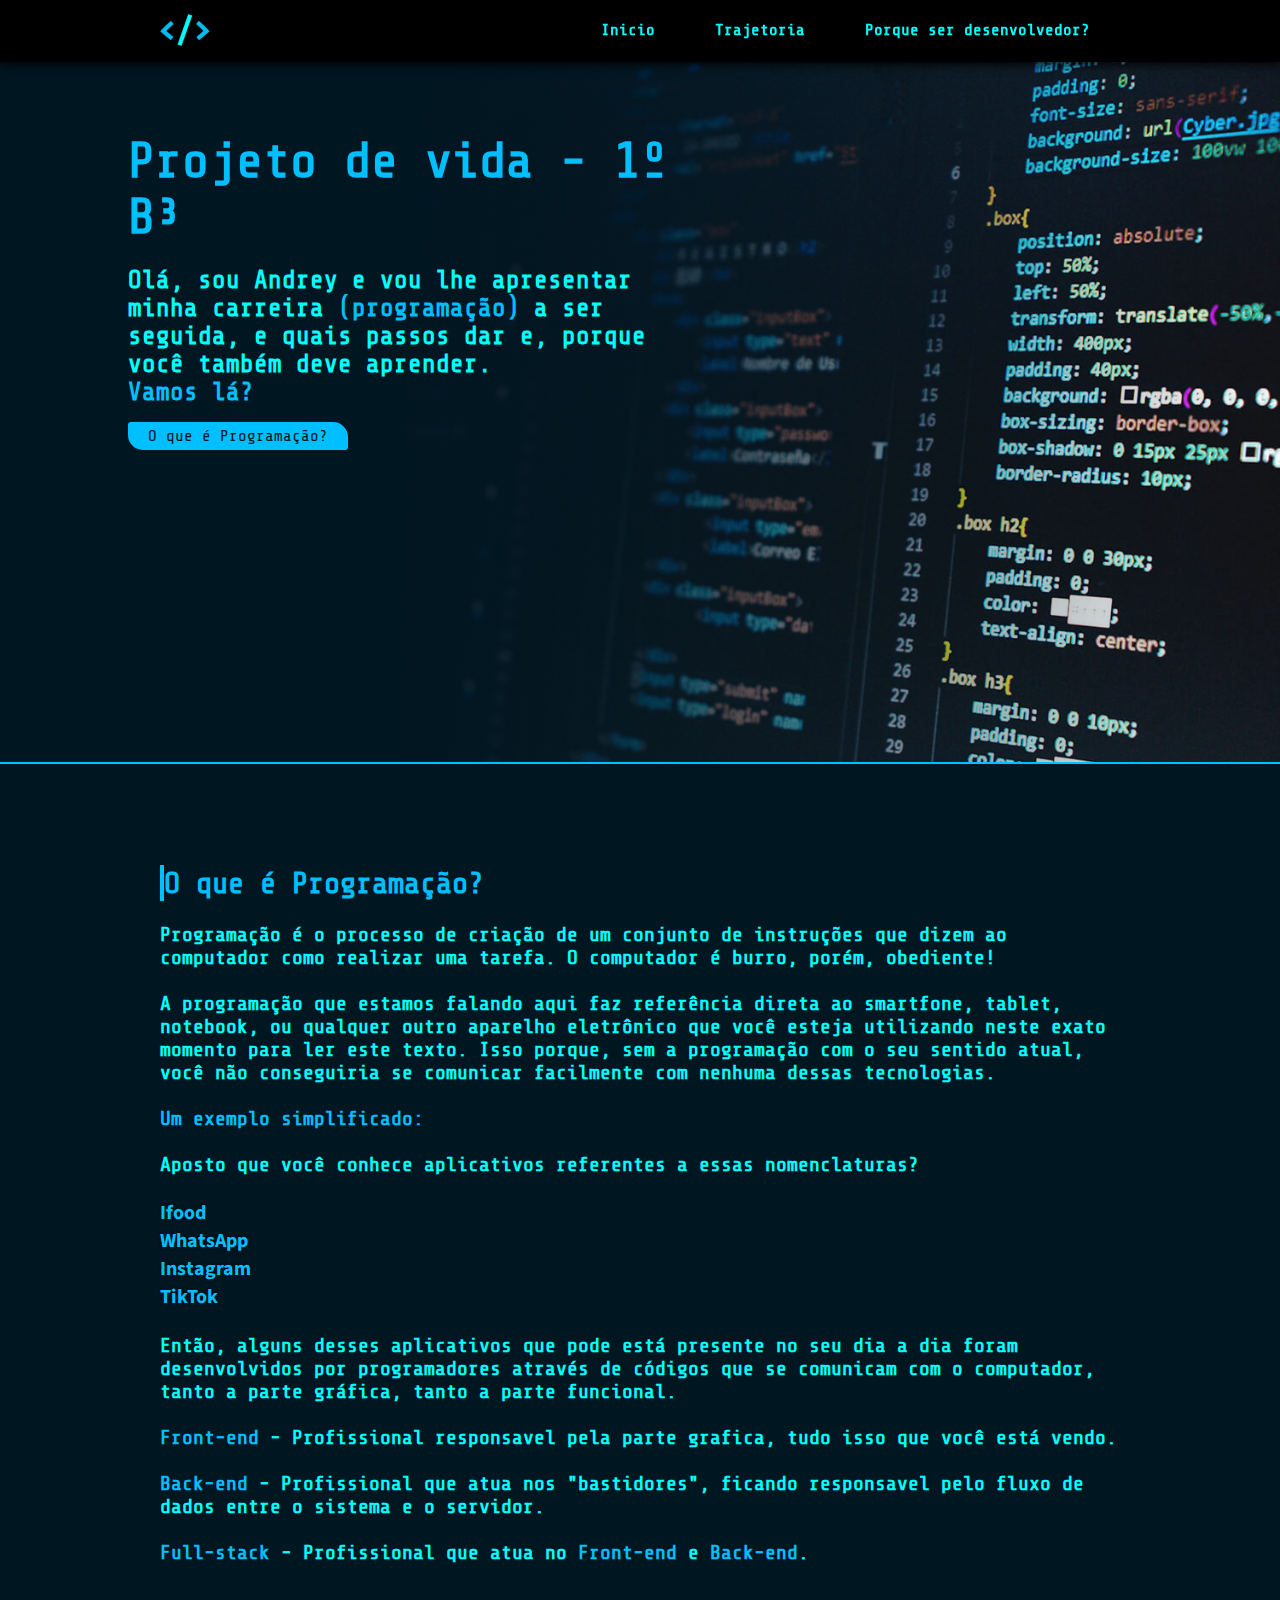
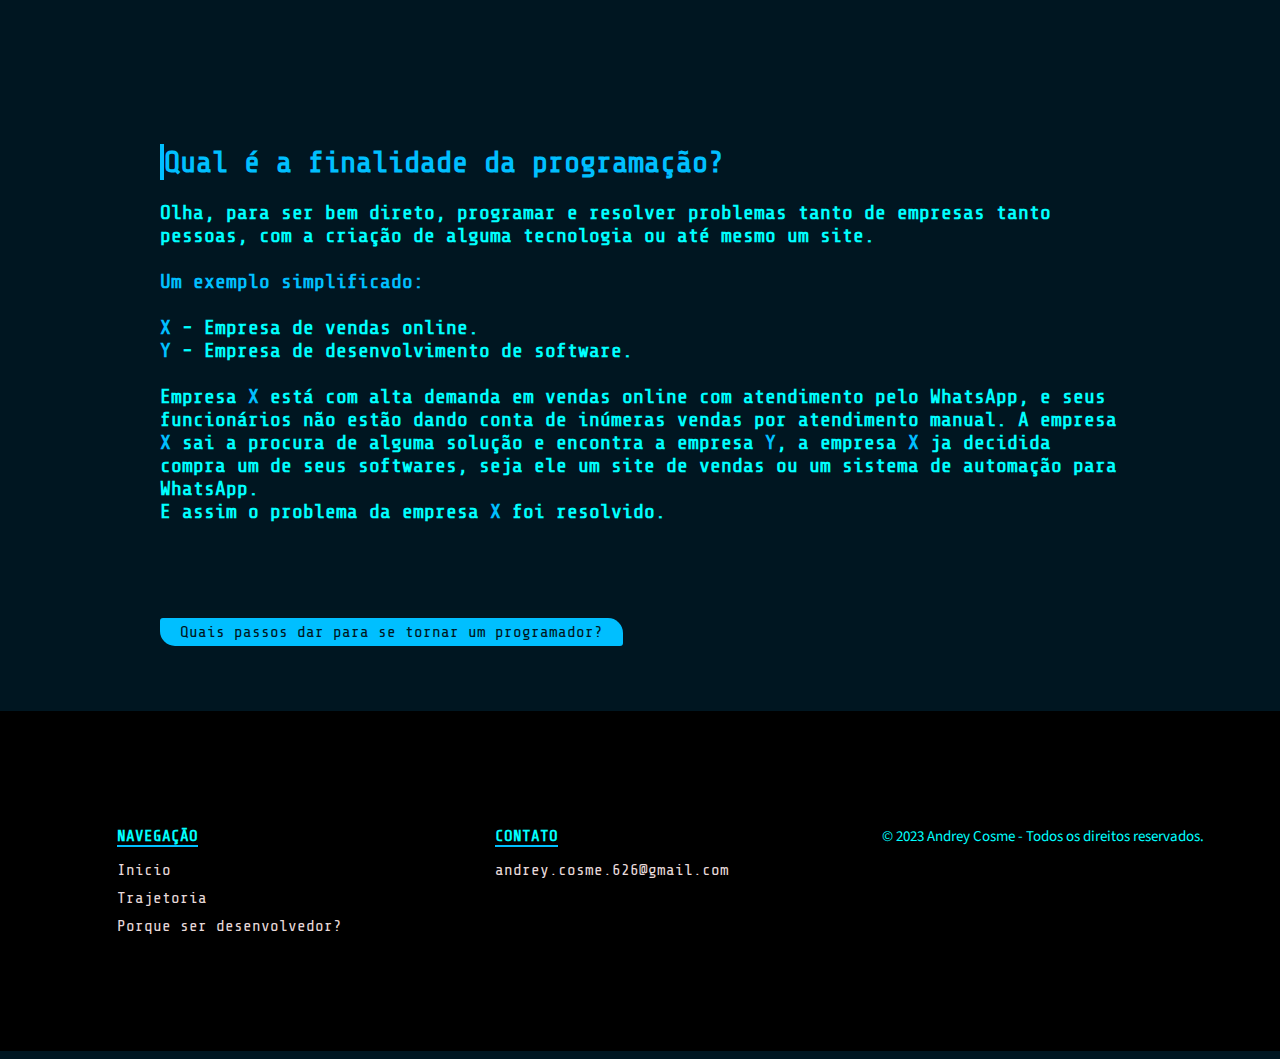
==== commit 74d8bb5e: "Quase responsivo" ====
--- a/index.html
+++ b/index.html
@@ -9,9 +9,10 @@
 </head>
 
 <body>
+  <!--header-->
   <header class="container">
     <section class="row">
-      <img src="./assets/images/4ndr3y.gif" alt="4ndr3y">
+      <img src="./assets/images/logotipo.gif" alt="logo">
       <nav>
         <ul>
           <li>
@@ -40,10 +41,11 @@
     </section>
   </header>
 
+  <!--main-->
   <main class="container">
     <section class="row-flexbox">
 
-      <!--Background initial -->
+      <!--Background-image -->
       <div class="Background-home">
         <div class="group">
           <article class="text">
@@ -55,7 +57,7 @@
               e, porque você também deve aprender.<br>
               <a>Vamos lá?</a>
             </h2>
-            <a class="btn btn-blue" href="#ancora-1">
+            <a class="btn-blue" href="#ancora-1">
               O que é Programação?
             </a>
           </article>
@@ -63,8 +65,8 @@
       </div>
 
       <!--O que é Programação?-->
-      <article class="O-que-é-programação">
-        <h1 id="ancora-1">
+      <article class="Artigo O-que-é-programação">
+        <h1 class="Titulo-do-conteudo" id="ancora-1">
           <div class="spacing"></div>
           <div class="border-left">
             <a>
@@ -72,11 +74,12 @@
             </a>
           </div>
         </h1>
-        <h2>
+        <h2 class="Conteudo">
           Programação é o processo de criação de um conjunto de instruções que dizem ao computador como realizar uma
           tarefa. O computador é burro, porém, obediente!<br>
           <br>
-          A programação que estamos falando aqui faz referência direta ao smartfone, tablet, notebook, ou qualquer outro
+          A programação que estamos falando aqui faz referência direta ao smartfone, tablet, notebook, ou qualquer
+          outro
           aparelho eletrônico que você esteja utilizando neste exato momento para ler este texto. Isso porque, sem a
           programação com o seu sentido atual, você não conseguiria se comunicar facilmente com nenhuma dessas
           tecnologias.<br>
@@ -89,7 +92,8 @@
           <a class="Instagram">Instagram</a><br>
           <a class="TikTok">TikTok</a><br>
           <br>
-          Então, alguns desses aplicativos que pode está presente no seu dia a dia foram desenvolvidos por programadores
+          Então, alguns desses aplicativos que pode está presente no seu dia a dia foram desenvolvidos por
+          programadores
           através de códigos que se comunicam com o computador, tanto a parte gráfica, tanto a parte funcional.<br>
           <br>
           <a>Front-end</a> - Profissional responsavel pela parte grafica, tudo isso que você está vendo.<br>
@@ -100,10 +104,9 @@
           <a>Full-stack</a> - Profissional que atua no <a>Front-end</a> e <a>Back-end</a>.
       </article>
 
-
       <!--Qual é a finalidade da programação?-->
-      <article class="Qual-finalidade">
-        <h1>
+      <article class="Artigo Qual-finalidade">
+        <h1 class="Titulo-do-conteudo">
           <div class="spacing"></div>
           <div class="border-left">
             <a>
@@ -111,7 +114,7 @@
             </a>
           </div>
         </h1>
-        <h2>
+        <h2 class="Conteudo">
           Olha, para ser bem direto, programar e resolver problemas tanto de empresas tanto pessoas, com a criação de
           alguma tecnologia ou até mesmo um site.<br>
           <br>
@@ -131,24 +134,28 @@
           WhatsApp.<br>
           E assim o problema da empresa <a>X</a> foi resolvido.<br>
         </h2>
-        <a class="btn btn-blue" href="./trajetoria.html">
-          Quais passos dar para se tornar um programador?
-        </a>
+        <div class="position-btn-blue">
+          <a class="btn-blue" href="./trajetoria.html">
+            Quais passos dar para se tornar um programador?
+          </a>
+        </div>
       </article>
-
-      <aricle>
-
-      </aricle>
-
 
     </section>
   </main>
 
+  <!--footer-->
   <footer class="container">
     <section class="row">
-      <nav id="Navegation">
+
+      <!--Nav-->
+      <nav class="Navegation">
         <ul>
-          <p><b>NAVEGAÇÃO</b></p>
+          <p>
+            <b>
+              NAVEGAÇÃO
+            </b>
+          </p>
           <li>
             <a href="./index.html">
               Inicio
@@ -167,37 +174,21 @@
         </ul>
       </nav>
 
-      <!-- Contatos -->
-      <div id="Contacts">
-        <p><b>CONTATOS</b></p>
+      <!-- Contacts -->
+      <div class="Contacts">
+        <p><b>CONTATO</b></p>
+
+        <!--Email-->
         <a href="Andrey.cosme.626@gmail.com">
-          <p>andrey.cosme.626@gmail.com</p>
+          <p>
+            andrey.cosme.626@gmail.com
+          </p>
         </a>
-        <a href="(79) 9999-9999">
-          <p>(79) 9999-9999</p>
-        </a>
-      </div>
-      <!-- Social media -->
-      <div id="Social-media">
 
-        <p><b>REDES SOCIAIS</b></p>
-
-        <!-- Instagram -->
-        <a href="https://www.instagram.com/l4ndr3y/">
-          <img src="./assets/images/instagram.png" alt="Instagram">
-        </a>
-        <!-- Whstssapp -->
-        <a>
-          <img src="./assets/images/whatsapp.png" alt="Whstssapp">
-        </a>
-        <!-- Email -->
-        <a>
-          <img src="./assets/images/email.png" alt="Email">
-        </a>
       </div>
 
       <!-- Copyright -->
-      <div id="Copyright">
+      <div class="Copyright">
         <p>© 2023 Andrey Cosme - Todos os direitos reservados.</p>
       </div>
     </section>
--- a/assets/css/style.min.css
+++ b/assets/css/style.min.css
@@ -1 +1 @@
-﻿@import"https://fonts.googleapis.com/css2?family=Nanum+Gothic+Coding:wght@400;700&display=swap";@import"https://fonts.googleapis.com/css2?family=Oswald:wght@200;300;400;500&family=Source+Sans+3:wght@200;300;400&display=swap";@import"https://fonts.googleapis.com/css2?family=Oswald:wght@200;300;400;500&family=Share+Tech+Mono&family=Source+Sans+3:wght@200;300;400&display=swap";header{margin:-8px}header section{z-index:1000;display:flex;justify-content:space-around;background-color:#000;align-items:center;position:fixed;width:100%;top:auto;box-shadow:0 2px 10px #000}header section img{width:150px}header section nav ul{display:flex;flex-direction:row}header section nav ul li{margin:0 10px;padding:5px 20px;background:rgba(0,0,0,0);font-family:"Share Tech Mono",monospace;border-bottom:2px solid}header section nav ul li:hover{border-bottom:2px solid;border-color:#00bfff;transition:all ease-in;transition-delay:.2s}header section nav ul a b{font-family:"Share Tech Mono",monospace;color:aqua}main{padding:70px 0;margin:0 -8px}main .row-flexbox{flex-direction:row !important;display:flexbox !important}main .row-flexbox .Background-home{background-image:url("https://www.vucx.de/sites/default/files/2020-02/frontend.jpg");background-size:cover;width:100%;height:700px;border-bottom:2px solid;border-color:#00bfff}main .row-flexbox .Background-home .group{display:flex;justify-content:flex-start;margin-left:10%;align-items:center;height:60%}main .row-flexbox .Background-home .group .text{color:aqua;display:block;align-items:center;justify-content:center}main .row-flexbox .Background-home .group .text h1{color:#00bfff;font-size:50px;margin-bottom:0;font-family:"Share Tech Mono",monospace}main .row-flexbox .Background-home .group .text h2{width:550px;font-size:25px;font-family:"Share Tech Mono",monospace}main .row-flexbox .Background-home .group .text h2 a{color:#00bfff;font-family:"Share Tech Mono",monospace}main .row-flexbox{flex-direction:row !important;display:flexbox !important}main .row-flexbox .Background-trajectory{background-image:linear-gradient(to left, transparent 0%, #001621 70%),url("https://w.forfun.com/fetch/97/97a8a744b24fd50e2bb9309886db4401.jpeg");width:100%;height:700px;border-bottom:2px solid;border-color:#00bfff}main .row-flexbox .Background-trajectory .group{display:flex;justify-content:flex-start;margin-left:10%;align-items:center;height:60%}main .row-flexbox .Background-trajectory .group .text{color:aqua;display:block;align-items:center;justify-content:center}main .row-flexbox .Background-trajectory .group .text h1{color:#00bfff;width:500px;font-size:50px;margin-bottom:0;font-family:"Share Tech Mono",monospace}main .row-flexbox .Background-trajectory .group .text h2{width:550px;font-size:25px;font-family:"Share Tech Mono",monospace}main .row-flexbox .Background-trajectory .group .text h2 a{color:#00bfff;font-family:"Share Tech Mono",monospace}main .row-flexbox{flex-direction:row !important;display:flexbox !important}main .row-flexbox .Background-porque-ser-dev{background-image:linear-gradient(to left, transparent 0%, #001621 70%),url(https://png.pngtree.com/thumb_back/fw800/background/20230408/pngtree-artificial-intelligence-technology-background-image_2163974.jpg);background-size:cover;width:100%;height:700px;border-bottom:2px solid;border-color:#00bfff}main .row-flexbox .Background-porque-ser-dev .group{display:flex;justify-content:flex-start;margin-left:10%;align-items:center;height:60%}main .row-flexbox .Background-porque-ser-dev .group .text{color:aqua;display:block;align-items:center;justify-content:center}main .row-flexbox .Background-porque-ser-dev .group .text h1{color:#00bfff;width:500px;font-size:50px;margin-bottom:0;font-family:"Share Tech Mono",monospace}main .row-flexbox .Background-porque-ser-dev .group .text h2{width:550px;font-size:25px;font-family:"Share Tech Mono",monospace}main .row-flexbox .Background-porque-ser-dev .group .text h2 a{color:#00bfff;font-family:"Share Tech Mono",monospace}main .O-que-é-programação{margin-left:auto;margin-right:auto;width:75%;font-family:"Share Tech Mono",monospace}main .O-que-é-programação h1 .spacing{display:flexbox;height:80px;width:auto}main .O-que-é-programação h1 .border-left{border-left:4px solid;border-color:#00bfff}main .O-que-é-programação h1 .border-left a{color:#00bfff;font-size:30px;margin-left:4px}main .O-que-é-programação h2{color:aqua;font-size:20px;margin-bottom:100px}main .O-que-é-programação h2 a{color:#00bfff}main .O-que-é-programação h2 .Background-pergunta{padding:10px 10px;background-color:#000;border-radius:0 10px;border:1px solid;border-color:#00bfff;font-style:italic}main .O-que-é-programação .Ifood{color:red;text-shadow:0 0 3px #000;font-family:"Source Sans 3",sans-serif}main .O-que-é-programação .WhatsApp{color:#00d800;text-shadow:0 0 3px #000;font-family:"Source Sans 3",sans-serif}main .O-que-é-programação .Instagram{color:#ff0062;text-shadow:0 0 3px #000;font-family:"Source Sans 3",sans-serif}main .O-que-é-programação .TikTok{color:#fff;text-shadow:0 0 3px #000;font-family:"Source Sans 3",sans-serif}main .Qual-finalidade{margin-left:auto;margin-right:auto;width:75%;font-family:"Share Tech Mono",monospace}main .Qual-finalidade h1 .spacing{display:flexbox;height:80px;width:auto}main .Qual-finalidade h1 .border-left{border-left:4px solid;border-color:#00bfff}main .Qual-finalidade h1 .border-left a{color:#00bfff;font-size:30px;margin-left:4px}main .Qual-finalidade h2{color:aqua;font-size:20px;margin-bottom:100px}main .Qual-finalidade h2 a{color:#00bfff}main .Qual-finalidade h2 .Background-pergunta{padding:10px 10px;background-color:#000;border-radius:0 10px;border:1px solid;border-color:#00bfff;font-style:italic}main .Logica-de-programacao{margin-left:auto;margin-right:auto;width:75%;font-family:"Share Tech Mono",monospace}main .Logica-de-programacao h1 .spacing{display:flexbox;height:80px;width:auto}main .Logica-de-programacao h1 .border-left{border-left:4px solid;border-color:#00bfff}main .Logica-de-programacao h1 .border-left a{color:#00bfff;font-size:30px;margin-left:4px}main .Logica-de-programacao h2{color:aqua;font-size:20px;margin-bottom:100px}main .Logica-de-programacao h2 a{color:#00bfff}main .Logica-de-programacao h2 .Background-pergunta{padding:10px 10px;background-color:#000;border-radius:0 10px;border:1px solid;border-color:#00bfff;font-style:italic}main .Areas-da-programacao{margin-left:auto;margin-right:auto;width:75%;font-family:"Share Tech Mono",monospace}main .Areas-da-programacao h1 .spacing{display:flexbox;height:80px;width:auto}main .Areas-da-programacao h1 .border-left{border-left:4px solid;border-color:#00bfff}main .Areas-da-programacao h1 .border-left a{color:#00bfff;font-size:30px;margin-left:4px}main .Areas-da-programacao h2{color:aqua;font-size:20px;margin-bottom:100px}main .Areas-da-programacao h2 a{color:#00bfff}main .Areas-da-programacao h2 .Background-pergunta{padding:10px 10px;background-color:#000;border-radius:0 10px;border:1px solid;border-color:#00bfff;font-style:italic}main .Escolher-uma-linguagem{margin-left:auto;margin-right:auto;width:75%;font-family:"Share Tech Mono",monospace}main .Escolher-uma-linguagem h1 .spacing{display:flexbox;height:80px;width:auto}main .Escolher-uma-linguagem h1 .border-left{border-left:4px solid;border-color:#00bfff}main .Escolher-uma-linguagem h1 .border-left a{color:#00bfff;font-size:30px;margin-left:4px}main .Escolher-uma-linguagem h2{color:aqua;font-size:20px;margin-bottom:100px}main .Escolher-uma-linguagem h2 a{color:#00bfff}main .Escolher-uma-linguagem h2 .Background-pergunta{padding:10px 10px;background-color:#000;border-radius:0 10px;border:1px solid;border-color:#00bfff;font-style:italic}main .Praticar{margin-left:auto;margin-right:auto;width:75%;font-family:"Share Tech Mono",monospace}main .Praticar h1 .spacing{display:flexbox;height:80px;width:auto}main .Praticar h1 .border-left{border-left:4px solid;border-color:#00bfff}main .Praticar h1 .border-left a{color:#00bfff;font-size:30px;margin-left:4px}main .Praticar h2{color:aqua;font-size:20px;margin-bottom:100px}main .Praticar h2 a{color:#00bfff}main .Praticar h2 .Background-pergunta{padding:10px 10px;background-color:#000;border-radius:0 10px;border:1px solid;border-color:#00bfff;font-style:italic}.btn{padding:5px 20px;background-color:#00bfff;font-family:"Share Tech Mono",monospace;color:#001621;border-radius:3px 15px}.btn:hover{background-color:#20afdf}footer section{z-index:1000;padding:100px 0;justify-content:space-around;background-color:#000;align-items:start;margin:0 -8px 0 -8px}footer section #Navegation ul p b{color:aqua;border-bottom:2px solid;border-color:#00bfff;font-family:"Share Tech Mono",monospace}footer section #Navegation ul li{margin:10px 0}footer section #Navegation ul li a{color:#e7dada}footer #Contacts p b{color:aqua;border-bottom:2px solid;border-color:#00bfff;font-family:"Share Tech Mono",monospace}footer #Contacts a p{color:#e7dada;border-bottom:2px solid;border-color:#000}footer #Social-media{flex-direction:column;align-items:center}footer #Social-media p b{color:aqua;border-bottom:2px solid;border-color:#00bfff;font-family:"Share Tech Mono",monospace}footer #Social-media a{margin:5px 5px}footer #Social-media a img{width:25px}footer #Copyright p{color:aqua;font-size:15px;font-family:"Source Sans 3",sans-serif}*{list-style:none;text-decoration:none;font-family:"Oswald",sans-serif;font-family:"Source Sans 3",sans-serif;font-family:"Share Tech Mono",monospace}.container{display:flex;flex-direction:column}.row{display:flex;flex-direction:row}body{background-color:#001621}/*# sourceMappingURL=style.min.css.map */
+﻿@import"https://fonts.googleapis.com/css2?family=Nanum+Gothic+Coding:wght@400;700&display=swap";@import"https://fonts.googleapis.com/css2?family=Oswald:wght@200;300;400;500&family=Source+Sans+3:wght@200;300;400&display=swap";@import"https://fonts.googleapis.com/css2?family=Oswald:wght@200;300;400;500&family=Share+Tech+Mono&family=Source+Sans+3:wght@200;300;400&display=swap";header{margin:-8px}header section{z-index:1000;display:flex;justify-content:space-around;background-color:#000;align-items:center;position:fixed;width:100%;top:auto;box-shadow:0 2px 10px #000}header section img{width:50px}header section nav ul{display:flex;flex-direction:row}header section nav ul li{margin:0 10px;padding:5px 20px;background:rgba(0,0,0,0);font-family:"Share Tech Mono",monospace;border-bottom:2px solid;transition:.2s}header section nav ul li:hover{border-bottom:2px solid;border-color:#00bfff}header section nav ul li a b{font-family:"Share Tech Mono",monospace;color:aqua}main{padding:70px 0;margin:0 -8px}main .row-flexbox{flex-direction:row !important;display:flexbox !important}main .row-flexbox .Background-home{background-image:linear-gradient(to left, transparent 0%, #001621 70%),url(../images/background-1.jpeg);background-size:cover;width:100%;height:700px;border-bottom:2px solid;border-color:#00bfff}main .row-flexbox .Background-trajectory{background-image:linear-gradient(to left, transparent 0%, #001621 70%),url("../images/background-2.jpeg");background-size:cover;width:100%;height:700px;border-bottom:2px solid;border-color:#00bfff}main .row-flexbox .Background-porque-ser-dev{background-image:linear-gradient(to left, transparent 0%, #001621 70%),url(../images/background-3.jpeg);background-size:cover;width:100%;height:700px;border-bottom:2px solid;border-color:#00bfff}main .row-flexbox .group{display:flex;justify-content:flex-start;margin-left:10%;align-items:center;height:60%}main .row-flexbox .group .text{color:aqua;display:block;align-items:center;justify-content:center}main .row-flexbox .group .text h1{width:550px;color:#00bfff;font-size:50px;margin-bottom:0;font-family:"Share Tech Mono",monospace}main .row-flexbox .group .text h2{width:550px;font-size:25px;font-family:"Share Tech Mono",monospace}main .row-flexbox .group .text h2 a{color:#00bfff;font-family:"Share Tech Mono",monospace}main .O-que-é-programação{margin-left:auto;margin-right:auto;width:75%;font-family:"Share Tech Mono",monospace}main .O-que-é-programação h1 .spacing{display:flexbox;height:80px;width:auto}main .O-que-é-programação h1 .border-left{border-left:4px solid;border-color:#00bfff}main .O-que-é-programação h1 .border-left a{color:#00bfff;font-size:30px}main .O-que-é-programação .Conteudo{color:aqua;font-size:20px;margin-bottom:100px}main .O-que-é-programação .Conteudo a{color:#00bfff}main .O-que-é-programação .Conteudo .Background-pergunta{padding:10px 10px;background-color:#000;border-radius:0 10px;border:1px solid;border-color:#00bfff;font-style:italic}main .O-que-é-programação .Ifood{color:red;text-shadow:0 0 3px #000;font-family:"Source Sans 3",sans-serif}main .O-que-é-programação .WhatsApp{color:#00d800;text-shadow:0 0 3px #000;font-family:"Source Sans 3",sans-serif}main .O-que-é-programação .Instagram{color:#ff0062;text-shadow:0 0 3px #000;font-family:"Source Sans 3",sans-serif}main .O-que-é-programação .TikTok{color:#fff;text-shadow:0 0 3px #000;font-family:"Source Sans 3",sans-serif}main .Qual-finalidade{margin-left:auto;margin-right:auto;width:75%;font-family:"Share Tech Mono",monospace}main .Qual-finalidade h1 .spacing{display:flexbox;height:80px;width:auto}main .Qual-finalidade h1 .border-left{border-left:4px solid;border-color:#00bfff}main .Qual-finalidade h1 .border-left a{color:#00bfff;font-size:30px}main .Qual-finalidade .Conteudo{color:aqua;font-size:20px;margin-bottom:100px}main .Qual-finalidade .Conteudo a{color:#00bfff}main .Qual-finalidade .Conteudo .Background-pergunta{padding:10px 10px;background-color:#000;border-radius:0 10px;border:1px solid;border-color:#00bfff;font-style:italic}main .Areas-da-programacao{margin-left:auto;margin-right:auto;width:75%;font-family:"Share Tech Mono",monospace}main .Areas-da-programacao h1 .spacing{display:flexbox;height:80px;width:auto}main .Areas-da-programacao h1 .border-left{border-left:4px solid;border-color:#00bfff}main .Areas-da-programacao h1 .border-left a{color:#00bfff;font-size:30px}main .Areas-da-programacao .Conteudo{color:aqua;font-size:20px;margin-bottom:100px}main .Areas-da-programacao .Conteudo a{color:#00bfff}main .Areas-da-programacao .Conteudo .Background-pergunta{padding:10px 10px;background-color:#000;border-radius:0 10px;border:1px solid;border-color:#00bfff;font-style:italic}main .Logica-de-programacao{margin-left:auto;margin-right:auto;width:75%;font-family:"Share Tech Mono",monospace}main .Logica-de-programacao h1 .spacing{display:flexbox;height:80px;width:auto}main .Logica-de-programacao h1 .border-left{border-left:4px solid;border-color:#00bfff}main .Logica-de-programacao h1 .border-left a{color:#00bfff;font-size:30px}main .Logica-de-programacao .Conteudo{color:aqua;font-size:20px;margin-bottom:100px}main .Logica-de-programacao .Conteudo a{color:#00bfff}main .Logica-de-programacao .Conteudo .Background-pergunta{padding:10px 10px;background-color:#000;border-radius:0 10px;border:1px solid;border-color:#00bfff;font-style:italic}main .Escolher-uma-linguagem{margin-left:auto;margin-right:auto;width:75%;font-family:"Share Tech Mono",monospace}main .Escolher-uma-linguagem h1 .spacing{display:flexbox;height:80px;width:auto}main .Escolher-uma-linguagem h1 .border-left{border-left:4px solid;border-color:#00bfff}main .Escolher-uma-linguagem h1 .border-left a{color:#00bfff;font-size:30px}main .Escolher-uma-linguagem .Conteudo{color:aqua;font-size:20px;margin-bottom:100px}main .Escolher-uma-linguagem .Conteudo a{color:#00bfff}main .Escolher-uma-linguagem .Conteudo .Background-pergunta{padding:10px 10px;background-color:#000;border-radius:0 10px;border:1px solid;border-color:#00bfff;font-style:italic}main .Praticar{margin-left:auto;margin-right:auto;width:75%;font-family:"Share Tech Mono",monospace}main .Praticar h1 .spacing{display:flexbox;height:80px;width:auto}main .Praticar h1 .border-left{border-left:4px solid;border-color:#00bfff}main .Praticar h1 .border-left a{color:#00bfff;font-size:30px}main .Praticar .Conteudo{color:aqua;font-size:20px;margin-bottom:100px}main .Praticar .Conteudo a{color:#00bfff}main .Praticar .Conteudo .Background-pergunta{padding:10px 10px;background-color:#000;border-radius:0 10px;border:1px solid;border-color:#00bfff;font-style:italic}main .Mercado-em-crescimento{margin-left:auto;margin-right:auto;width:75%;font-family:"Share Tech Mono",monospace}main .Mercado-em-crescimento h1 .spacing{display:flexbox;height:80px;width:auto}main .Mercado-em-crescimento h1 .border-left{border-left:4px solid;border-color:#00bfff}main .Mercado-em-crescimento h1 .border-left a{color:#00bfff;font-size:30px}main .Mercado-em-crescimento .Conteudo{color:aqua;font-size:20px;margin-bottom:100px}main .Mercado-em-crescimento .Conteudo a{color:#00bfff}main .Mercado-em-crescimento .Conteudo .Background-pergunta{padding:10px 10px;background-color:#000;border-radius:0 10px;border:1px solid;border-color:#00bfff;font-style:italic}main .Esta-em-todo-lugar{margin-left:auto;margin-right:auto;width:75%;font-family:"Share Tech Mono",monospace}main .Esta-em-todo-lugar h1 .spacing{display:flexbox;height:80px;width:auto}main .Esta-em-todo-lugar h1 .border-left{border-left:4px solid;border-color:#00bfff}main .Esta-em-todo-lugar h1 .border-left a{color:#00bfff;font-size:30px}main .Esta-em-todo-lugar .Conteudo{color:aqua;font-size:20px;margin-bottom:100px}main .Esta-em-todo-lugar .Conteudo a{color:#00bfff}main .Esta-em-todo-lugar .Conteudo .Background-pergunta{padding:10px 10px;background-color:#000;border-radius:0 10px;border:1px solid;border-color:#00bfff;font-style:italic}main .Poder-atuar-sem-diploma{margin-left:auto;margin-right:auto;width:75%;font-family:"Share Tech Mono",monospace}main .Poder-atuar-sem-diploma h1 .spacing{display:flexbox;height:80px;width:auto}main .Poder-atuar-sem-diploma h1 .border-left{border-left:4px solid;border-color:#00bfff}main .Poder-atuar-sem-diploma h1 .border-left a{color:#00bfff;font-size:30px}main .Poder-atuar-sem-diploma .Conteudo{color:aqua;font-size:20px;margin-bottom:100px}main .Poder-atuar-sem-diploma .Conteudo a{color:#00bfff}main .Poder-atuar-sem-diploma .Conteudo .Background-pergunta{padding:10px 10px;background-color:#000;border-radius:0 10px;border:1px solid;border-color:#00bfff;font-style:italic}.btn-blue{padding:5px 20px;background-color:#00bfff;font-family:"Share Tech Mono",monospace;color:#001621;border-radius:3px 15px}.btn-blue:hover{background-color:#20afdf}footer .row{z-index:1000;padding:100px 0;justify-content:space-around;background-color:#000;align-items:start;margin:0 -8px 0 -8px}footer .row .Navegation ul p b{color:aqua;border-bottom:2px solid;border-color:#00bfff;font-family:"Share Tech Mono",monospace}footer .row .Navegation ul li{margin:10px 0}footer .row .Navegation ul li a{color:#e7dada}footer .Contacts p b{color:aqua;border-bottom:2px solid;border-color:#00bfff;font-family:"Share Tech Mono",monospace}footer .Contacts a p{color:#e7dada;border-bottom:2px solid;border-color:#000}footer .Copyright p{color:aqua;font-size:15px;font-family:"Source Sans 3",sans-serif}@media(max-width: 702px){header section img{width:50px}header section nav ul li{margin:0 4px;padding:4px 12px}main .Artigo{margin-left:auto;margin-right:auto;width:80%;font-family:"Share Tech Mono",monospace}main .Artigo .Titulo-do-conteudo .spacing{display:flexbox;height:80px;width:auto}main .Artigo .Titulo-do-conteudo .border-left{border-left:3px solid;border-color:#00bfff}main .Artigo .Titulo-do-conteudo .border-left a{color:#00bfff;font-size:25px}main .Artigo .Conteudo{color:aqua;font-size:16px;margin-bottom:100px}main .Artigo .Conteudo a{color:#00bfff}main .Artigo .Conteudo .Background-pergunta{padding:10px 10px;background-color:#000;border-radius:0 10px;border:1px solid;border-color:#00bfff;font-style:italic;font-size:15px}main .row-flexbox .Background-home{background-image:linear-gradient(to left, transparent 0%, #001621 70%),url(../images/background-1.jpeg);background-size:cover;background-position:right center;width:100%;height:700px;border-bottom:2px solid;border-color:rgba(0,191,255,.8)}main .row-flexbox .Background-trajectory{background-image:linear-gradient(to left, transparent 0%, #001621 70%),url("../images/background-2.jpeg");background-size:cover;background-position:right center;width:100%;height:700px;border-bottom:2px solid;border-color:rgba(0,191,255,.8)}main .row-flexbox .Background-porque-ser-dev{background-image:linear-gradient(to left, transparent 0%, #001621 70%),url(../images/background-3.jpeg);background-size:cover;background-position:right center;width:100%;height:700px;border-bottom:2px solid;border-color:rgba(0,191,255,.8)}main .row-flexbox .group{display:flex;justify-content:flex-start;margin-left:10%;align-items:center;height:60%}main .row-flexbox .group .text h1{width:380px;color:#00bfff;font-size:40px;text-shadow:0 0 15px #001621;margin-bottom:0;font-family:"Share Tech Mono",monospace}main .row-flexbox .group .text h2{text-shadow:0 0 15px #001621;width:450px;font-size:20px;font-family:"Share Tech Mono",monospace;margin-bottom:15px}main .row-flexbox .group .text h2 a{color:#00bfff}main .row-flexbox .btn-blue{padding:5px 20px;background-color:rgba(0,0,0,0);font-family:"Share Tech Mono",monospace;color:aqua;border-radius:3px 15px;border:1.5px solid;border-color:aqua;font-size:15px;transition:.2s}main .row-flexbox .btn-blue:hover{border-color:#00bfff;color:#00bfff}footer .row{display:flexbox;flex-direction:row}}@media(max-width: 554px){header section{display:flex-box}header section img{width:50px}header section nav ul li{margin:0 4px;padding:4px 12px}main .Artigo{margin-left:auto;margin-right:auto;width:80%;font-family:"Share Tech Mono",monospace}main .Artigo .Titulo-do-conteudo .spacing{display:flexbox;height:80px;width:auto}main .Artigo .Titulo-do-conteudo .border-left{border-left:3px solid;border-color:#00bfff}main .Artigo .Titulo-do-conteudo .border-left a{color:#00bfff;font-size:25px}main .Artigo .Conteudo{color:aqua;font-size:16px;margin-bottom:100px}main .Artigo .Conteudo a{color:#00bfff}main .Artigo .Conteudo .Background-pergunta{padding:10px 10px;background-color:#000;border-radius:0 10px;border:1px solid;border-color:#00bfff;font-style:italic;font-size:15px}main .row-flexbox .Background-home{background-image:linear-gradient(to left, transparent 0%, #001621 70%),url(../images/background-1.jpeg);background-size:cover;background-position:right center;width:100%;height:700px;border-bottom:2px solid;border-color:rgba(0,191,255,.8)}main .row-flexbox .Background-trajectory{background-image:linear-gradient(to left, transparent 0%, #001621 70%),url("../images/background-2.jpeg");background-size:cover;background-position:right center;width:100%;height:700px;border-bottom:2px solid;border-color:rgba(0,191,255,.8)}main .row-flexbox .Background-porque-ser-dev{background-image:linear-gradient(to left, transparent 0%, #001621 70%),url(../images/background-3.jpeg);background-size:cover;background-position:right center;width:100%;height:700px;border-bottom:2px solid;border-color:rgba(0,191,255,.8)}main .row-flexbox .group{display:flex;justify-content:flex-start;margin-left:10%;align-items:center;height:60%}main .row-flexbox .group .text h1{width:380px;color:#00bfff;font-size:40px;text-shadow:0 0 15px #001621;margin-bottom:0;font-family:"Share Tech Mono",monospace}main .row-flexbox .group .text h2{text-shadow:0 0 15px #001621;width:450px;font-size:20px;font-family:"Share Tech Mono",monospace;margin-bottom:15px}main .row-flexbox .group .text h2 a{color:#00bfff}main .row-flexbox .btn-blue{padding:5px 20px;background-color:rgba(0,0,0,0);font-family:"Share Tech Mono",monospace;color:aqua;border-radius:3px 15px;border:1.5px solid;border-color:aqua;font-size:15px;transition:.2s}main .row-flexbox .btn-blue:hover{border-color:#00bfff;color:#00bfff}footer .row{display:flexbox;flex-direction:row}}*{list-style:none;text-decoration:none;font-family:"Oswald",sans-serif;font-family:"Source Sans 3",sans-serif;font-family:"Share Tech Mono",monospace}.container{display:flex;flex-direction:column}.row{display:flex;flex-direction:row}.row-responsive{display:flexbox;flex-direction:row}body{background-color:#001621}/*# sourceMappingURL=style.min.css.map */
